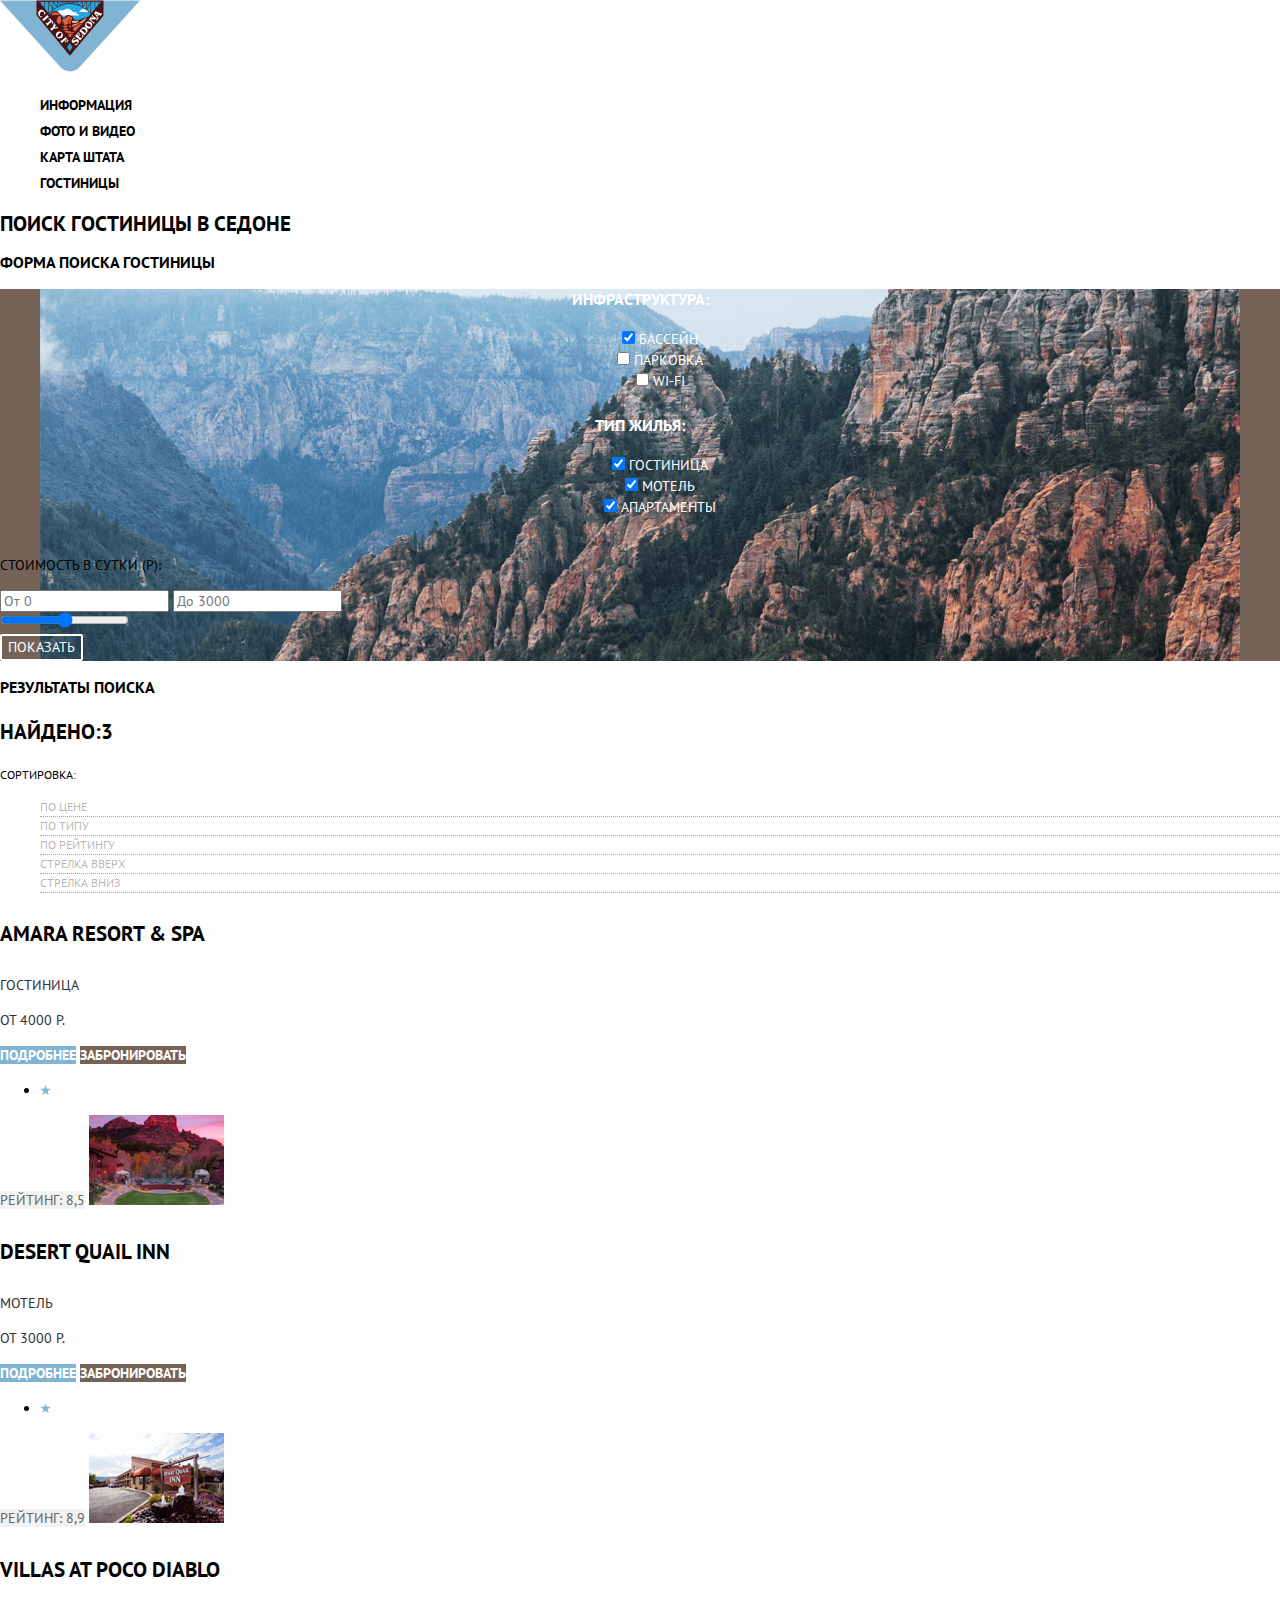
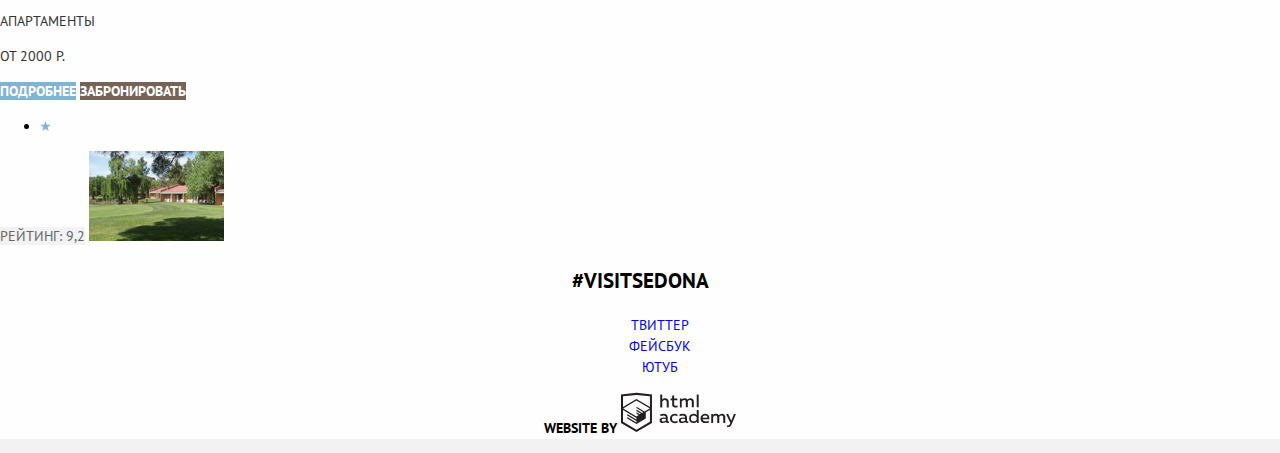
==== hotels.html @ c721b737 "Базовая стилизация 5.7" ====
<!DOCTYPE html>
<html lang="ru">
  <head>
    <meta charset="utf-8">
    <title>Sedona</title>
    <link href="https://fonts.googleapis.com/css?family=PT+Sans:400,700&amp;subset=cyrillic" rel="stylesheet">
    <link rel="stylesheet" href="css/normalize.css">
    <link rel="stylesheet" href="css/style.css">
  </head>
  <body class="inner-page">
    <div class="wrapper-hotel">
      <header class="page-header">
        <nav>
          <a class="header-logo">
            <img src="img/logo-sedona.svg" width="140" height="72" alt="Sedona logo">
          </a>

          <ul class="site-navigation">
            <li>
              <a href="index.html">Информация</a>
            </li>
            <li>
              <a href="#">Фото и видео</a>
            </li>
            <li>
              <a href="index.html#map-sedona">Карта штата</a>
            </li>
            <li>
              <a href="#" class="active">Гостиницы</a>
            </li>
          </ul>
        </nav>
      </header>

      <main class="container">
        <h2 class="visually-hidden">Поиск гостиницы в Седоне</h2>

        <section class="main-search-form">
          <h3 class="visually-hidden">Форма поиска гостиницы</h3>

          <form class="filter" method="get" action="https://echo.htmlacademy.ru">
            <fieldset>
              <legend>Инфраструктура:</legend>
                <ul class="filter-list">
                  <li class="filter-option">
                    <input type="checkbox" class="visually-hidden filter-input filter-input-checkbox" name="swimming-pool" id="filter-swimming-pool" checked>
                    <label for="filter-swimming-pool">Бассейн</label>
                  </li>
                  <li class="filter-option">
                      <input type="checkbox" class="visually-hidden filter-input filter-input-checkbox" name="parking-place" id="filter-parking-place">
                    <label for="filter-parking-place">Парковка</label>
                  </li>
                  <li class="filter-option">
                      <input type="checkbox" class="visually-hidden filter-input filter-input-checkbox" name="Wi-Fi" id="filter-Wi-Fi">
                      <label for="filter-Wi-Fi">Wi-Fi</label>
                  </li>
                </ul>
            </fieldset>
            <fieldset>
              <legend>Тип жилья:</legend>
                <ul class="filter-list">
                  <li class="filter-option">
                    <input type="checkbox" class="visually-hidden filter-input filter-input-checkbox" name="hotel" id="filter-hotel" checked>
                    <label for="filter-hotel">Гостиница</label>
                  </li>
                  <li class="filter-option">
                      <input type="checkbox" class="visually-hidden filter-input filter-input-checkbox" name="motel" id="filter-motel" checked>
                      <label for="filter-motel">Мотель</label>
                  </li>
                  <li class="filter-option">
                      <input type="checkbox" class="visually-hidden filter-input filter-input-checkbox" name="apartments" id="filter-apartments" checked>
                      <label for="filter-apartments">Апартаменты</label>
                  </li>
                </ul>
            </fieldset>
            <div>
              <p class="cost-per-day">Стоимость в сутки (Р):</p>
              <div class="range-setup">
                <input class="range min" type="text" name="range min" placeholder="От 0">
                <input type="text" name="range max" placeholder="До 3000">
              </div>
              <input type="range" min="0" max="4000" step="500" name="price">
            </div>
            <button type="submit" class="filter-button button">Показать</button>
          </form>

        </section>

        <section class="search-result">
          <h3 class="visually-hidden">Результаты поиска</h3>
          <div class="search-result-unit">
            <div class="search-amount">
              <p>Найдено:3</p>
            </div>
            <div class="search-sorting">
              <p>Сортировка:</p>
              <ul class="search-sorting-list"> 
                <li><a class="price-sorting">По цене</a></li>
                <li><a class="type-sorting">По типу</a></li>
                <li><a class="rating-sorting">По рейтингу</a></li>
                <li><a class="search-sorting-button"><span>Стрелка вверх</span></a></li>
                <li><a class="search-sorting-button"><span>Стрелка вниз</span></a></li>
              </ul>
            </div>
          </div>

          <section class="search-result-item">
            <div>
              <h4>Amara Resort & Spa</h4>
              <p>Гостиница</p>
              <p>От 4000 Р.</p>
              <a class="item-more">Подробнее</a>
              <a class="item-reserve">Забронировать</a>

              <ul class="star-list">
                <li><img src="img/star.svg" width="11" height="10" alt="rating"></li>
              </ul>
              <span class="rating-text">Рейтинг: 8,5</span>
              <img src="img/amara-resort-and-spa.jpg" width="135" height="90" alt="Amara Resort & Spa">
            </div>

            <div>
              <h4>Desert Quail Inn</h4>
              <p>Мотель</p>
              <p>От 3000 Р.</p>
              <a class="item-more">Подробнее</a>
              <a class="item-reserve">Забронировать</a>

              <ul class="star-list">
                <li><img src="img/star.svg" width="11" height="10" alt="rating"></li>
              </ul>
              <span class="rating-text">Рейтинг: 8,9</span>
              <img src="img/desert-quail-inn.jpg" width="135" height="90" alt="Desert Quail Inn">
            </div>

            <div>
              <h4>Villas at Poco Diablo</h4>
              <p>Апартаменты</p>
              <p>От 2000 Р.</p>
              <a class="item-more">Подробнее</a>
              <a class="item-reserve">Забронировать</a>

              <ul class="star-list">
                <li><img src="img/star.svg" width="11" height="10" alt="rating"></li>
              </ul>
              <span class="rating-text">Рейтинг: 9,2</span>
              <img src="img/villas-at-poco-diablo.jpg" width="135" height="90" alt="Villas at Poco Diablo">
            </div>
          </section>
        </section>
      </main>

      <footer class="page-footer">

      <p class="footer-hashtag">
        #visitsedona
      </p>
      <div class="footer-social">
        <ul class="footer-social-list">
          <li><a class="social-button" href="#">Твиттер</a></li>
          <li><a class="social-button" href="#">Фейсбук</a></li>
          <li><a class="social-button" href="#">Ютуб</a></li>
        </ul>
      </div>
      <p class="footer-copyright">
        <b>website by</b>
        <a class="button" href="https://htmlacademy.ru/">
          <img src="img/logo-htmlacademy.svg" width="115" height="41" alt="HTML Academy site">
        </a>
      </p>

      </footer>
    </div>
	</body>
</html>
---- css/style.css ----
body {
    margin: 0;
    padding: 0;    

    font-family: "PT Sans", Arial, sans-serif;
    font-size: 14px;
    line-height: 24px;
    font-weight: 400;
    color: #000000;
    text-transform: uppercase;

    background-color: #f2f2f2;
}

.wrapper {
    background-color: #ffffff;
}

a {
    text-decoration: none;
}

.site-navigation a {
    font-size: 14px;
    line-height: 26px;
    font-weight: 700;
    color: #000000;
    background-color: #ffffff;
}

.site-navigation {
    list-style: none;
}

.site-navigation a {
    color: #000000;
}

.site-navigation a:hover {
    color: #81b3d2;
}

.site-navigation a:active {
    color: #766357;
}

.site-navigation a:focus {
    color: rgba(0, 0, 0, 0.3);
}

.representation {
    background: #f2f2f2 url("../img/sedona-background-photo.png") no-repeat center;
    text-align: center;
}

.excerpt {
    text-align: center;
}

.attract {
    font-size: 21px;
    line-height: 26px;
    font-weight: 700;
}

.features-offer {
    font-size: 14px;
    line-height: 26px;
    color: #333333;
}

.first-reason-text {
    color: #ffffff;
    background-color: #81b3d2;
    text-align: center;

}
.first-reason-text h3 {
    font-size: 21px;
    line-height: 21px;
    font-weight: 700;

}

.first-reason-text span,
.first-reason-text p {
    font-size: 14px;
    line-height: 21px;
}

.offers-list {
    list-style: none;
    text-align: center;
}

.offers-item h3{
    font-size: 21px;
    line-height: 21px;
    font-weight: 700;
    color: #000000;
}

.offers-item p {
    font-size: 14px;
    line-height: 21px;
    color: #333333;
}

.second-reason-text {
    color: #ffffff;
    background-color: #81b3d2;
    text-align: center;

}
.second-reason-text h3 {
    font-size: 21px;
    line-height: 21px;
    font-weight: 700;
}

.second-reason-text span,
.second-reason-text p {
    font-size: 14px;
    line-height: 21px;
}

.features-min-decorate {
    background-color: #eeeeee;
    text-align: center; 
}

.features-min-decorate h3 {
    font-size: 21px;
    line-height: 21px;
    font-weight: 700;
    color: #000000; 
}

.features-min-decorate span,
.features-min-decorate p {
    font-size: 14px;
    line-height: 21px;
    color: #333333;
}

.hotel-search-button {
    font: inherit;
    font-size: 21px;
    line-height: 21px;
    font-weight: 700;
    color: #ffffff;
    text-align: center;
    vertical-align: middle;
    text-transform: uppercase;
    background-color: #766357;
    border: none;
}

.hotel-search-button:hover {
    background-color: #604e43;
}

.hotel-search-button:focus {
    background-color: #503e33;
}

.search-form input,
.search-form label {
    font: inherit;
    font-size: 14px;
    font-weight: 700;
    color: #000000;
    border: none;
}

.date-search-form input,
.number-search-form input {
    background-color: #f2f2f2;
}

.date-search-form input:hover,
.number-search-form input:hover {
    background-color: #ebebeb;
}

.date-search-form input:focus,
.number-search-form input:focus {
    background-color: #ffffff;
    outline: 2px solid #e5e5e5;
}

.filter-button {
    font: inherit;
    font-size: 21px;
    line-height: 26px;
    font-weight: 700;
    color: #ffffff;
    text-align: center;
    vertical-align: middle;
    text-transform: uppercase;
    background-color: #81b3d2;
    border: none;
}

.filter-button:hover {
    background-color: #669ec0;
}

.filter-button:focus {
    background-color: #5496bd;
}

.map {
    background-image: url("../img/map.jpg");
    width: 100%;
    height: 470px;
}

.footer-social {
    background-color: rgba(254, 254, 254, 0.9)
}

.footer-hashtag {
    font-size: 21px;
    line-height: 26px;
    font-weight: 700;
    color: #000000;
}

.footer-social ul {
    list-style: none;
}

.footer-hashtag,
.footer-social,
.footer-copyright {
    text-align: center;
}

/*стилизация внутренней страницы*/
.inner-page {
    color: #000000;
    background-color: #f2f2f2;
    font-size: 14px;
    line-height: 21px;
    font-weight: 400;
}

.wrapper-hotel {
    background-color: #fefefe;
}

.page-header {
    background-color: #ffffff;
}

.filter {
   background-color: #766357;
   background-image: url("../img/sedona-background-photo.png");
   background-repeat: no-repeat;
   background-position: center;
}

.filter fieldset {
    border: none;
}

.filter-list,
.filter-option {
    list-style: none;
}

.filter legend {
    font-size: 16px;
    line-height: 21px;
    font-weight: 700;
    color: #ffffff;
    text-align: center;
}

.filter-option label {
    font-size: 14px;
    line-height: 21px;
    font-weight: 400;
    color: #ffffff;
    text-align: center;
}

fieldset .filter-list {
    text-align: center;
}

.filter-button {
    font: inherit;
    font-size: 14px;
    line-height: 21px;
    font-weight: 400;
    color: #ffffff;
    text-align: center;
    vertical-align: middle;
    text-transform: uppercase;
    background: transparent;
    border: none;
    border: 2px solid #ffffff;
    border-radius: 2px;
}

.filter-button:hover,
.filter-button:focus {
    background-color: #ffffff;
    color: #000000;
}

.search-amount p {
    font-size: 21px;
    line-height: 26px;
    font-weight: 700;
    color: #000000;
}

.search-sorting p {
    font-size: 12px;
    line-height: 18px;
    color: #000000;
}

.search-sorting-list {
    list-style: none;
}
.search-sorting-list li {
    font-size: 12px;
    line-height: 18px;
    color: rgba(0, 0, 0, 0.3);
    border-bottom: 1px #81b3d2 dotted;
}

.search-sorting-list li:active {
    color: #81b3d2;
    text-decoration: none;
}
.search-sorting-list li:focus {
    color: #000000;
    text-decoration: none;
}

.search-sorting-list li:hover {
    color: #81b3d2;
}

.search-result-item h4 {
    font-size: 21px;
    line-height: 26px;
    font-weight: 700;
}

.search-result-item h4:hover {
    color: #81b3d2;
}

.search-result-item h4:focus {
    color: rgba(0, 0, 0, 0.3);
}

.search-result-item p {
    font-size: 14px;
    line-height: 21px;
    color: #333333;
}

.item-more {
    font-size: 14px;
    line-height: 21px;
    font-weight: 700;
    color: #ffffff;
    background-color: #81b3d2;
}
.item-more:hover {
    background-color: #669ec0;
}

.item-more:focus {
    background-color: #5496bd;
}

.item-reserve {
    font-size: 14px;
    line-height: 21px;
    font-weight: 700;
    color: #ffffff;
    background-color: #766357;
}

.item-reserve:hover {
    background-color: #604e43;
}

.item-reserve:focus {
    background-color: #503e33;
}

.rating-text {
    font-size: 14px;
    line-height: 21px;
    color: #666666;
    background-color: #f2f2f2;
}
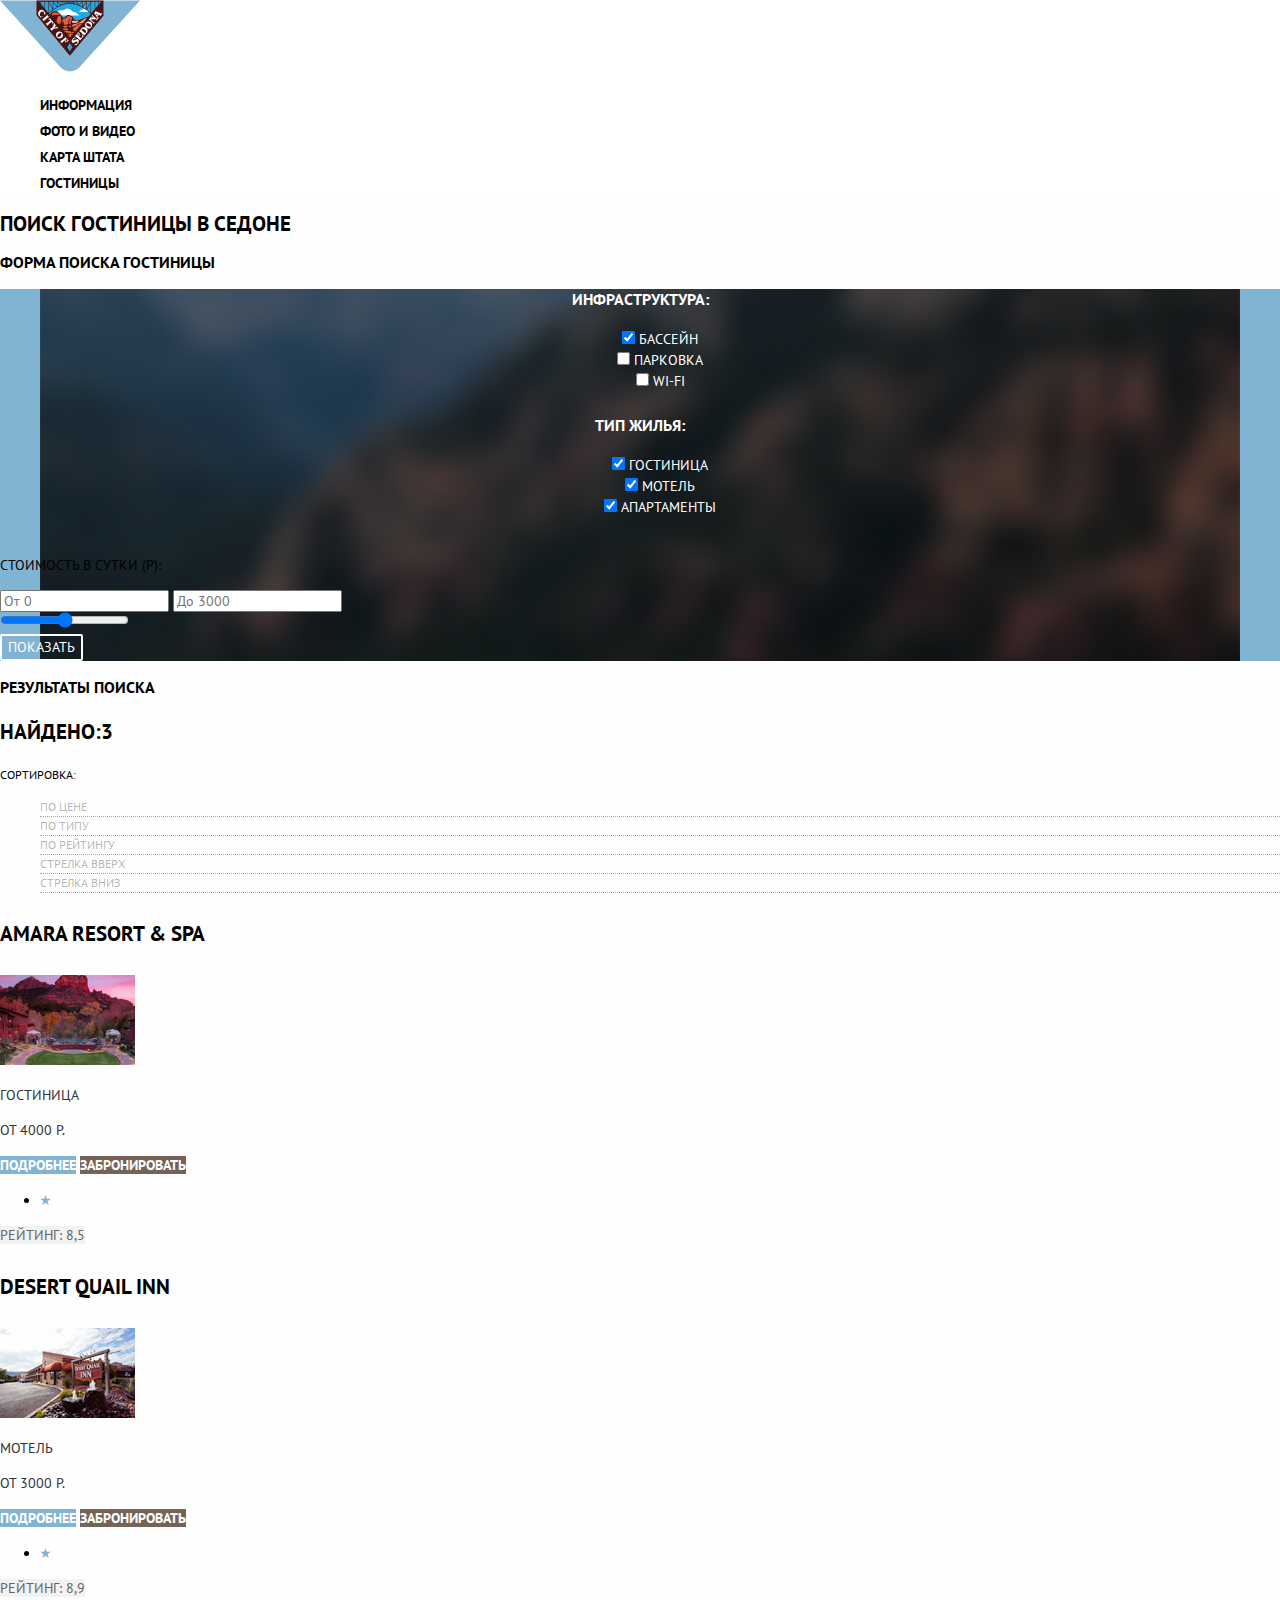
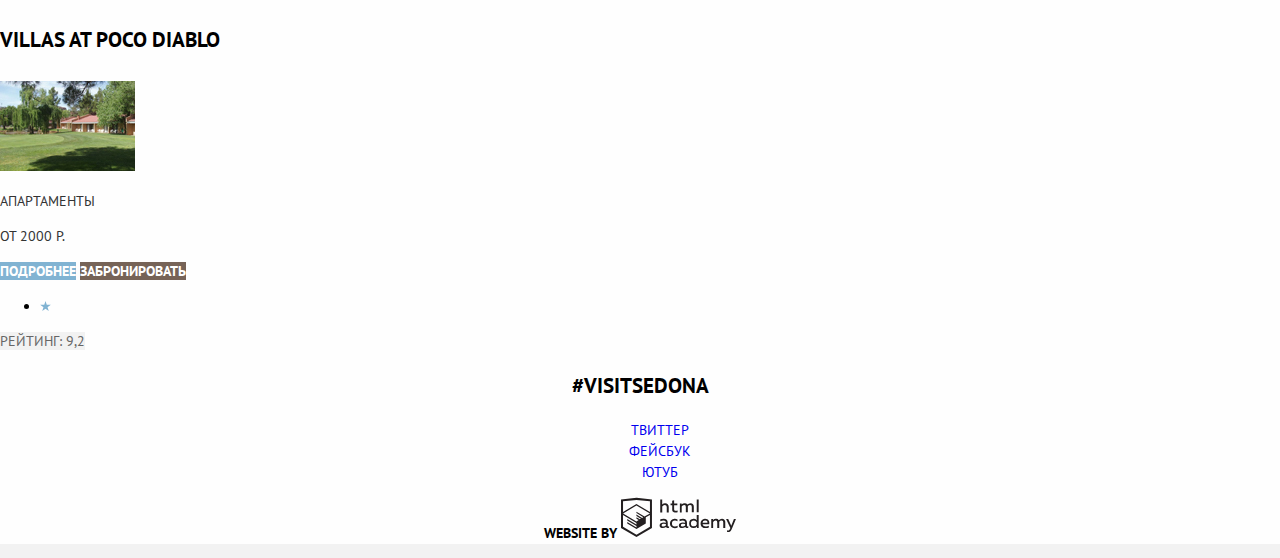
==== commit 7ca933e4: "Базовая стилизация 5.8" ====
--- a/hotels.html
+++ b/hotels.html
@@ -107,44 +107,41 @@
           <section class="search-result-item">
             <div>
               <h4>Amara Resort & Spa</h4>
+              <img src="img/amara-resort-and-spa.jpg" width="135" height="90" alt="Amara Resort & Spa">
               <p>Гостиница</p>
               <p>От 4000 Р.</p>
               <a class="item-more">Подробнее</a>
               <a class="item-reserve">Забронировать</a>
-
               <ul class="star-list">
                 <li><img src="img/star.svg" width="11" height="10" alt="rating"></li>
               </ul>
               <span class="rating-text">Рейтинг: 8,5</span>
-              <img src="img/amara-resort-and-spa.jpg" width="135" height="90" alt="Amara Resort & Spa">
             </div>
 
             <div>
               <h4>Desert Quail Inn</h4>
+              <img src="img/desert-quail-inn.jpg" width="135" height="90" alt="Desert Quail Inn">
               <p>Мотель</p>
               <p>От 3000 Р.</p>
               <a class="item-more">Подробнее</a>
               <a class="item-reserve">Забронировать</a>
-
               <ul class="star-list">
                 <li><img src="img/star.svg" width="11" height="10" alt="rating"></li>
               </ul>
               <span class="rating-text">Рейтинг: 8,9</span>
-              <img src="img/desert-quail-inn.jpg" width="135" height="90" alt="Desert Quail Inn">
             </div>
 
             <div>
               <h4>Villas at Poco Diablo</h4>
+              <img src="img/villas-at-poco-diablo.jpg" width="135" height="90" alt="Villas at Poco Diablo">
               <p>Апартаменты</p>
               <p>От 2000 Р.</p>
               <a class="item-more">Подробнее</a>
               <a class="item-reserve">Забронировать</a>
-
               <ul class="star-list">
                 <li><img src="img/star.svg" width="11" height="10" alt="rating"></li>
               </ul>
               <span class="rating-text">Рейтинг: 9,2</span>
-              <img src="img/villas-at-poco-diablo.jpg" width="135" height="90" alt="Villas at Poco Diablo">
             </div>
           </section>
         </section>
--- a/css/style.css
+++ b/css/style.css
@@ -255,8 +255,8 @@
 }
 
 .filter {
-   background-color: #766357;
-   background-image: url("../img/sedona-background-photo.png");
+   background-color: #81b3d3;
+   background-image: url("../img/background-hotel.jpg");
    background-repeat: no-repeat;
    background-position: center;
 }
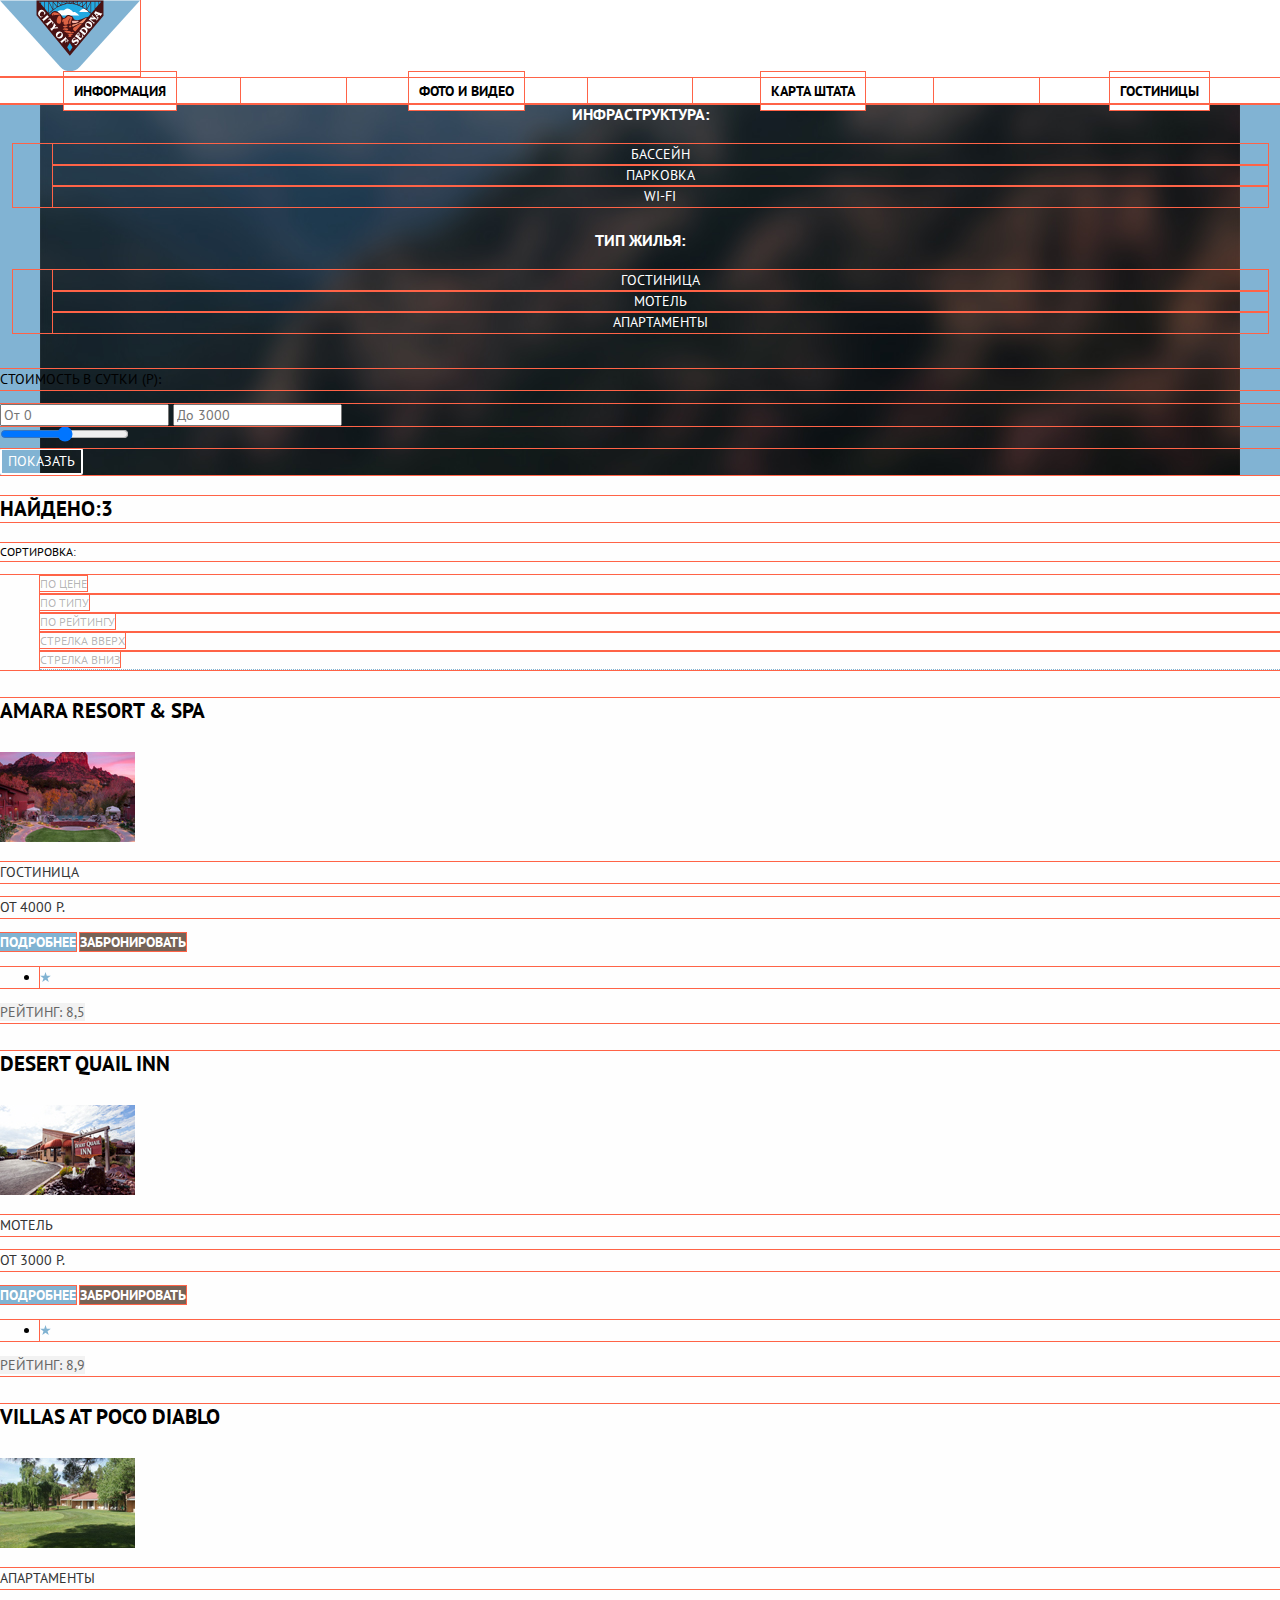
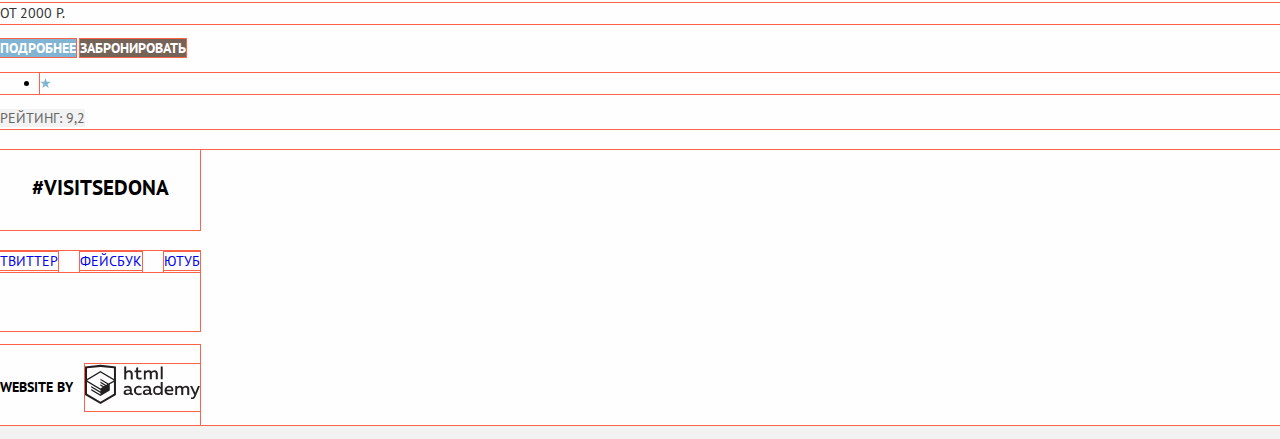
==== commit b68a12ab: "Сетка главной страницы на флексах" ====
--- a/hotels.html
+++ b/hotels.html
@@ -14,7 +14,6 @@
           <a class="header-logo">
             <img src="img/logo-sedona.svg" width="140" height="72" alt="Sedona logo">
           </a>
-
           <ul class="site-navigation">
             <li>
               <a href="index.html">Информация</a>
@@ -81,7 +80,7 @@
               </div>
               <input type="range" min="0" max="4000" step="500" name="price">
             </div>
-            <button type="submit" class="filter-button button">Показать</button>
+            <button type="submit" class="filter-button-hotels button">Показать</button>
           </form>
 
         </section>
--- a/css/style.css
+++ b/css/style.css
@@ -1,19 +1,34 @@
 body {
     margin: 0;
     padding: 0;    
-
     font-family: "PT Sans", Arial, sans-serif;
     font-size: 14px;
     line-height: 24px;
     font-weight: 400;
     color: #000000;
     text-transform: uppercase;
-
     background-color: #f2f2f2;
+    box-sizing: border-box;
+}
+
+.visually-hidden {
+    position: absolute;
+    width: 1px;
+    height: 1px;
+    margin: -1px;
+    border: 0;
+    padding: 0;
+    clip: rect(0 0 0 0);
+    overflow: hidden;
 }
 
 .wrapper {
+    width: 1200px;
+    margin: 0 auto;
     background-color: #ffffff;
+    position: relative;
+    box-shadow: 0 0 15px 0 rgba(0, 1, 1, 0.2);
+
 }
 
 a {
@@ -32,10 +47,6 @@
     list-style: none;
 }
 
-.site-navigation a {
-    color: #000000;
-}
-
 .site-navigation a:hover {
     color: #81b3d2;
 }
@@ -49,11 +60,21 @@
 }
 
 .representation {
-    background: #f2f2f2 url("../img/sedona-background-photo.png") no-repeat center;
-    text-align: center;
-}
-
-.excerpt {
+    background-color: #f2f2f2;
+    background-image: url("../img/sedona-background-photo.png");
+    background-repeat: no-repeat;
+    background-position: center;
+    text-align: center;
+}
+
+.representation::after {
+    background: url("../img/polygon.svg") no-repeat bottom;
+    position: absolute;
+    z-index: 1;
+}
+
+.excerpt,
+.excerpt-end {
     text-align: center;
 }
 
@@ -63,7 +84,8 @@
     font-weight: 700;
 }
 
-.features-offer {
+.features-offer,
+.features-offer-end {
     font-size: 14px;
     line-height: 26px;
     color: #333333;
@@ -141,6 +163,12 @@
     font-size: 14px;
     line-height: 21px;
     color: #333333;
+}
+
+.attract-end {
+    font-size: 30px;
+    line-height: 36px;
+    font-weight: 700;
 }
 
 .hotel-search-button {
@@ -258,7 +286,7 @@
    background-color: #81b3d3;
    background-image: url("../img/background-hotel.jpg");
    background-repeat: no-repeat;
-   background-position: center;
+   background-position: 50% 50%;
 }
 
 .filter fieldset {
@@ -272,25 +300,21 @@
 
 .filter legend {
     font-size: 16px;
-    line-height: 21px;
     font-weight: 700;
     color: #ffffff;
     text-align: center;
 }
 
 .filter-option label {
-    font-size: 14px;
-    line-height: 21px;
-    font-weight: 400;
-    color: #ffffff;
-    text-align: center;
-}
-
-fieldset .filter-list {
-    text-align: center;
-}
-
-.filter-button {
+    color: #ffffff;
+    text-align: center;
+}
+
+.filter-list {
+    text-align: center;
+}
+
+.filter-button-hotels {
     font: inherit;
     font-size: 14px;
     line-height: 21px;
@@ -300,13 +324,12 @@
     vertical-align: middle;
     text-transform: uppercase;
     background: transparent;
-    border: none;
     border: 2px solid #ffffff;
     border-radius: 2px;
 }
 
-.filter-button:hover,
-.filter-button:focus {
+.filter-button-hotels:hover,
+.filter-button-hotels:focus {
     background-color: #ffffff;
     color: #000000;
 }
@@ -327,6 +350,7 @@
 .search-sorting-list {
     list-style: none;
 }
+
 .search-sorting-list li {
     font-size: 12px;
     line-height: 18px;
@@ -336,11 +360,12 @@
 
 .search-sorting-list li:active {
     color: #81b3d2;
-    text-decoration: none;
-}
+    border-bottom: none;
+}
+
 .search-sorting-list li:focus {
     color: #000000;
-    text-decoration: none;
+    border-bottom: none;
 }
 
 .search-sorting-list li:hover {
@@ -362,14 +387,10 @@
 }
 
 .search-result-item p {
-    font-size: 14px;
-    line-height: 21px;
     color: #333333;
 }
 
 .item-more {
-    font-size: 14px;
-    line-height: 21px;
     font-weight: 700;
     color: #ffffff;
     background-color: #81b3d2;
@@ -383,8 +404,6 @@
 }
 
 .item-reserve {
-    font-size: 14px;
-    line-height: 21px;
     font-weight: 700;
     color: #ffffff;
     background-color: #766357;
@@ -399,8 +418,239 @@
 }
 
 .rating-text {
-    font-size: 14px;
-    line-height: 21px;
     color: #666666;
     background-color: #f2f2f2;
-}+}
+
+/*сетки*/
+
+.main-header nav {
+    display: flex;
+    background-color: #ffffff;
+    width: 1200px;
+    height: 56px;
+}
+
+.main-header-logo {
+    position: absolute;
+    top: -1px;
+    left: 50%;
+    margin-left: -70px;
+}
+
+.site-navigation {
+    display: flex;
+    justify-content: space-between;
+    padding: 0;
+    margin: 0;
+    align-items: center;
+}
+
+.menu-left,
+.menu-right {
+    display: flex;
+    justify-content: space-around;
+}
+
+.menu-left li:nth-child(2) {
+    margin-right: 240px;
+}
+
+.site-navigation li {
+    border: 0;
+    margin: 0;
+    width: 240px;
+    text-align: center;
+}
+
+.site-navigation a {
+    padding: 10px;
+}
+
+.representation {
+    display: flex;
+    height: 515px;
+    justify-content: center;
+    align-items: center;
+}
+
+.excerpt {
+    display: flex;
+    flex-direction: column;
+    justify-content: center;
+    height: 210px;
+    padding: 60px 40px 60px 40px;
+    box-sizing: border-box;
+    margin-left: 310px;
+    margin-right: 310px;
+}
+
+.first-reason {
+    display: flex;
+    height: 256px;
+}
+
+.first-reason-text {
+    width: 400px;
+    padding: 40px 50px;
+}
+
+.first-reason-img {
+    background-image: url("../img/first-reason.jpg");
+    background-repeat: no-repeat;
+    background-position: center;
+    flex-basis: 800px;
+}
+
+.offers-list {
+    height: 330px;
+    list-style: none;
+    padding: 0;
+    margin: 0;
+    display: flex;
+    justify-content: center;
+}
+
+.offers-item {
+    padding: 50px;
+    padding-top: 140px;
+}
+
+.offers-item-home {
+    background-image: url("../img/home.svg");
+    background-repeat: no-repeat;
+    background-position: 50% 60px;
+}
+
+.offers-item-food {
+    background: url("../img/food.svg") no-repeat;
+    background-repeat: no-repeat;
+    background-position: 50% 60px;
+}
+
+.offers-item-souvenir {
+    background: url("../img/souvenir.svg") no-repeat;
+    background-repeat: no-repeat;
+    background-position: 50% 60px;
+}
+
+.second-reason {
+    display: flex;
+    height: 256px;
+}
+
+.second-reason-text {
+    width: 400px;
+    padding: 40px 50px;
+}
+
+.second-reason-img {
+    background-image: url("../img/second-reason.jpg");
+    background-repeat: no-repeat;
+    background-position: center;
+    flex-basis: 800px;
+    order: -1;
+}
+
+.features-min-decorate {
+    display: flex;
+    justify-content: space-around;
+    align-items: center;
+    height: 255px;
+}
+
+.features-min-decorate div {
+    width: 260px;
+}
+
+.excerpt-end {
+    display: flex;
+    flex-direction: column;
+    height: 290px;
+}
+
+.attract-end {
+    padding-top: 20px;
+    margin-bottom: 21px;
+}
+
+.features-offer-end {
+    margin: 0;
+    padding: 0;
+}
+
+.hotel-search-button {
+    margin-top: 44px;
+    margin-left: 316px;
+    width: 568px;
+    height: 86px;
+}
+
+.search-form {
+    display: flex;
+    flex-direction: column;
+    align-items: center;
+    justify-content: space-between;
+    padding: 55px;
+    margin: auto;
+    width: 568px;
+    height: 395px;
+    box-sizing: border-box;
+}
+
+.number-search-wrapper {
+    display: flex;
+}
+
+.filter-button {
+    width: 458px;
+    height: 58px;
+}
+
+.main-footer {
+    display: flex;
+    justify-content: space-around;
+    padding: 0;
+    margin: 0;
+    height: 120px;
+}
+
+.footer-hashtag {
+    width: 200px;
+    height: 80px;
+    padding-top: 25px;
+}
+
+.footer-social {
+    width: 200px;
+    height: 80px;
+    margin: 0;
+    padding: 0;
+    margin-top: 20px;
+}
+
+.footer-copyright {
+    display: flex;
+    justify-content: space-between;
+    align-items: center;
+    width: 200px;
+    height: 80px;
+    padding-top: 5px;
+    flex-wrap: wrap;
+}
+
+.footer-social ul {
+    display: flex;
+    justify-content: space-between;
+    align-items: center;
+    padding-left: 0px;
+    margin-top: 0px;
+    margin-bottom: 0px;
+}
+
+
+
+div, section, a, ul, li, p, footer, header, main {
+    outline: 1px solid tomato;
+    box-sizing: border-box;
+} 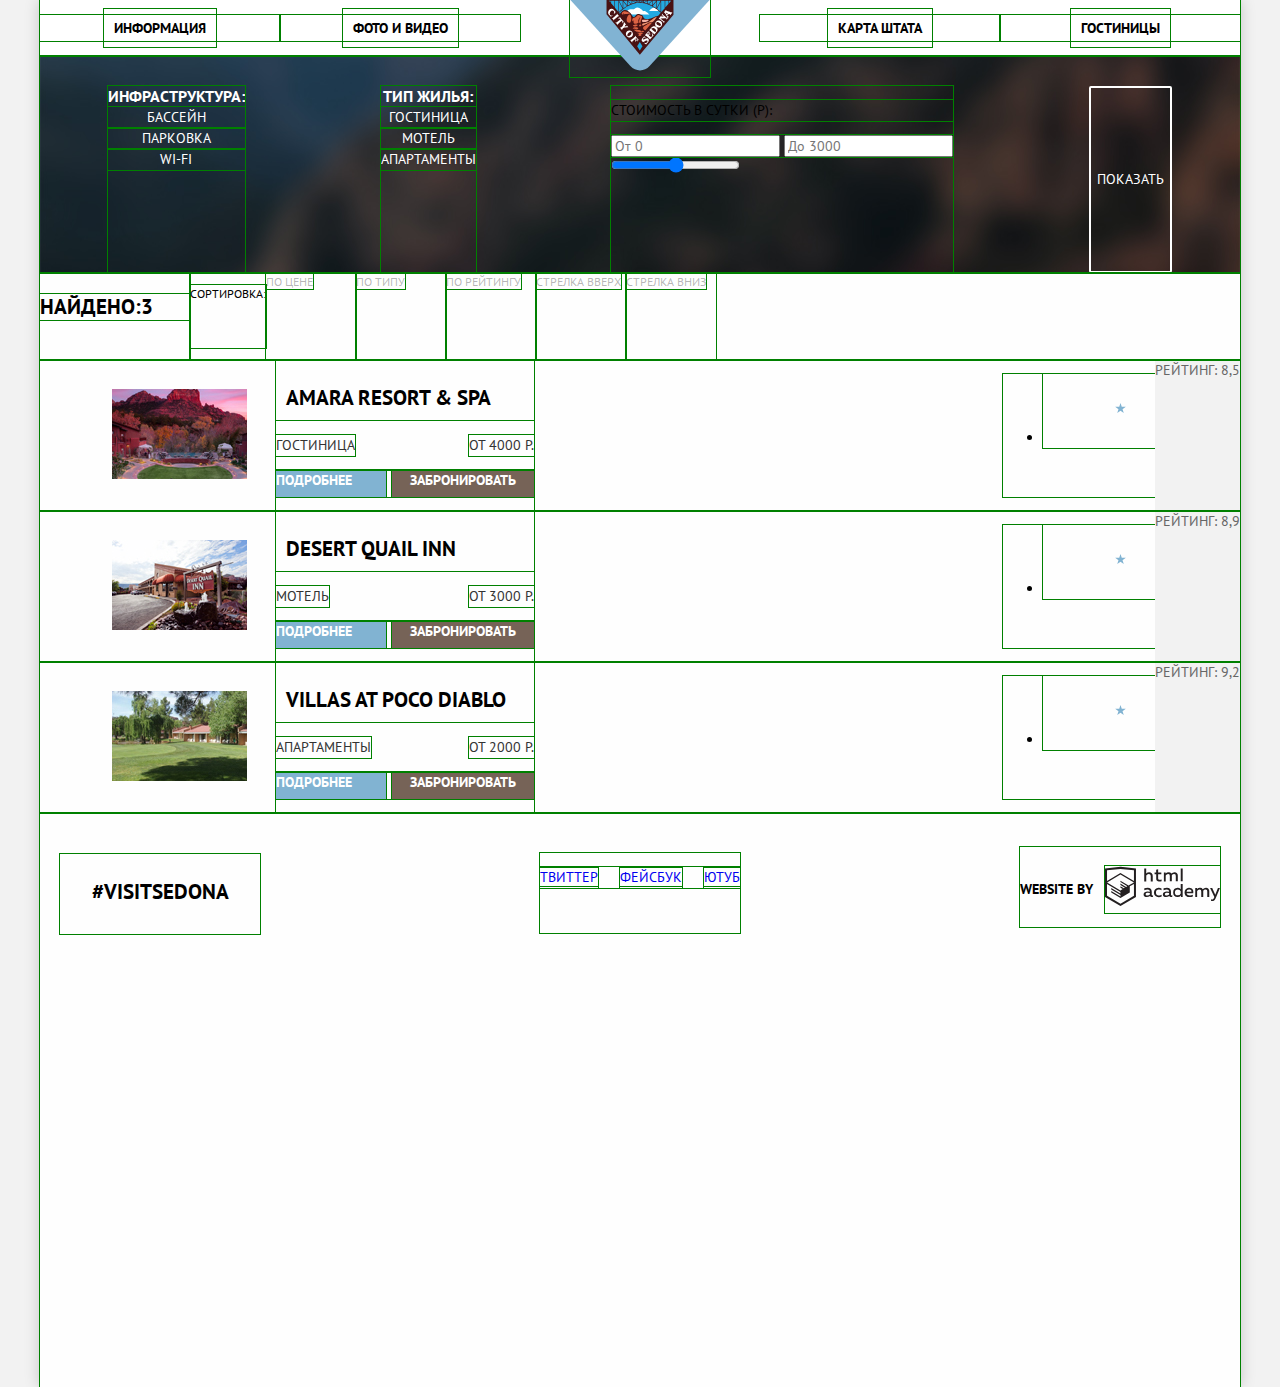
==== commit 22b6792e: "Начало работы над сеткой внутренней страницы" ====
--- a/hotels.html
+++ b/hotels.html
@@ -8,6 +8,7 @@
     <link rel="stylesheet" href="css/style.css">
   </head>
   <body class="inner-page">
+
     <div class="wrapper-hotel">
       <header class="page-header">
         <nav>
@@ -104,39 +105,65 @@
           </div>
 
           <section class="search-result-item">
-            <div>
-              <h4>Amara Resort & Spa</h4>
+            <div class="result-item">
+
               <img src="img/amara-resort-and-spa.jpg" width="135" height="90" alt="Amara Resort & Spa">
-              <p>Гостиница</p>
-              <p>От 4000 Р.</p>
-              <a class="item-more">Подробнее</a>
-              <a class="item-reserve">Забронировать</a>
+
+              <div class="information">
+                <h4>Amara Resort & Spa</h4>
+                <div class="text-info">
+                  <p>Гостиница</p>
+                  <p>От 4000 Р.</p>
+                </div>
+                <div class="intent-item">
+                  <a class="item-more">Подробнее</a>
+                  <a class="item-reserve">Забронировать</a>
+                </div>
+              </div>
+
               <ul class="star-list">
                 <li><img src="img/star.svg" width="11" height="10" alt="rating"></li>
               </ul>
               <span class="rating-text">Рейтинг: 8,5</span>
+
             </div>
 
-            <div>
-              <h4>Desert Quail Inn</h4>
+            <div class="result-item">
               <img src="img/desert-quail-inn.jpg" width="135" height="90" alt="Desert Quail Inn">
-              <p>Мотель</p>
-              <p>От 3000 Р.</p>
-              <a class="item-more">Подробнее</a>
-              <a class="item-reserve">Забронировать</a>
+
+              <div class="information">
+                <h4>Desert Quail Inn</h4>
+                <div class="text-info">
+                  <p>Мотель</p>
+                  <p>От 3000 Р.</p>
+                </div>
+                <div class="intent-item">
+                  <a class="item-more">Подробнее</a>
+                  <a class="item-reserve">Забронировать</a>
+                </div>
+              </div>
+
               <ul class="star-list">
                 <li><img src="img/star.svg" width="11" height="10" alt="rating"></li>
               </ul>
               <span class="rating-text">Рейтинг: 8,9</span>
             </div>
 
-            <div>
-              <h4>Villas at Poco Diablo</h4>
+            <div class="result-item">
               <img src="img/villas-at-poco-diablo.jpg" width="135" height="90" alt="Villas at Poco Diablo">
-              <p>Апартаменты</p>
-              <p>От 2000 Р.</p>
-              <a class="item-more">Подробнее</a>
-              <a class="item-reserve">Забронировать</a>
+
+              <div class="information">
+                <h4>Villas at Poco Diablo</h4>
+                <div class="text-info">
+                  <p>Апартаменты</p>
+                  <p>От 2000 Р.</p>
+                </div>
+                <div class="intent-item">
+                  <a class="item-more">Подробнее</a>
+                  <a class="item-reserve">Забронировать</a>
+                </div>
+              </div>
+
               <ul class="star-list">
                 <li><img src="img/star.svg" width="11" height="10" alt="rating"></li>
               </ul>
--- a/css/style.css
+++ b/css/style.css
@@ -22,13 +22,13 @@
     overflow: hidden;
 }
 
-.wrapper {
+.wrapper,
+.wrapper-hotel {
     width: 1200px;
     margin: 0 auto;
     background-color: #ffffff;
     position: relative;
     box-shadow: 0 0 15px 0 rgba(0, 1, 1, 0.2);
-
 }
 
 a {
@@ -241,10 +241,9 @@
 .map {
     background-image: url("../img/map.jpg");
     width: 100%;
-    height: 470px;
-}
-
-.footer-social {
+}
+
+.main-footer {
     background-color: rgba(254, 254, 254, 0.9)
 }
 
@@ -422,16 +421,20 @@
     background-color: #f2f2f2;
 }
 
+
+
 /*сетки*/
 
-.main-header nav {
+.main-header nav,
+.page-header nav {
     display: flex;
     background-color: #ffffff;
     width: 1200px;
-    height: 56px;
-}
-
-.main-header-logo {
+    min-height: 56px;
+}
+
+.main-header-logo,
+.header-logo {
     position: absolute;
     top: -1px;
     left: 50%;
@@ -446,13 +449,7 @@
     align-items: center;
 }
 
-.menu-left,
-.menu-right {
-    display: flex;
-    justify-content: space-around;
-}
-
-.menu-left li:nth-child(2) {
+.site-navigation li:nth-child(2) {
     margin-right: 240px;
 }
 
@@ -469,7 +466,7 @@
 
 .representation {
     display: flex;
-    height: 515px;
+    min-height: 515px;
     justify-content: center;
     align-items: center;
 }
@@ -487,7 +484,7 @@
 
 .first-reason {
     display: flex;
-    height: 256px;
+    min-height: 256px;
 }
 
 .first-reason-text {
@@ -503,7 +500,7 @@
 }
 
 .offers-list {
-    height: 330px;
+    min-height: 330px;
     list-style: none;
     padding: 0;
     margin: 0;
@@ -536,7 +533,7 @@
 
 .second-reason {
     display: flex;
-    height: 256px;
+    min-height: 256px;
 }
 
 .second-reason-text {
@@ -556,7 +553,7 @@
     display: flex;
     justify-content: space-around;
     align-items: center;
-    height: 255px;
+    min-height: 255px;
 }
 
 .features-min-decorate div {
@@ -612,7 +609,6 @@
     justify-content: space-around;
     padding: 0;
     margin: 0;
-    height: 120px;
 }
 
 .footer-hashtag {
@@ -644,13 +640,140 @@
     justify-content: space-between;
     align-items: center;
     padding-left: 0px;
-    margin-top: 0px;
-    margin-bottom: 0px;
-}
-
-
-
-div, section, a, ul, li, p, footer, header, main {
-    outline: 1px solid tomato;
+}
+
+.hotel-form {
+    position: relative;
+    z-index: 30;
+}
+
+.search-form {
+    position: absolute;
+    background-color: #ffffff;
+    left: 316px;
+}
+
+.wrapper-map {
+    position: relative;
+    min-height: 593px;
+}
+
+.map {
+    position: relative;
+    z-index: 20;
+    top: 0;
+    min-height: 593px;
+}
+
+.footer-position {
+    position: absolute;
+    z-index: 30;
+    bottom: 0;
+    min-width: 1200px;
+}
+
+/* Сетки Hotels */
+
+.filter {
+    height: 217px;
+    display: flex;
+    justify-content: space-around;
+    padding-top: 30px;
     box-sizing: border-box;
-} +}
+
+.filter-list {
+    padding-left: 0;
+    margin-top: 0;
+    margin-bottom: 0;
+}
+
+fieldset {
+    padding: 0;
+    margin: 0;
+}
+
+.search-result-unit {
+    display: flex;
+    height: 87px;
+}
+
+.search-amount {
+    width: 150px;
+}
+
+.search-sorting {
+    display: flex;
+
+}
+
+.search-sorting-list {
+    display: flex;
+    padding-left: 0;
+    margin-top: 0;
+    margin-bottom: 0;
+}
+
+.search-sorting-list li {
+    border-bottom-width: 0;
+    width: 90px;
+}
+
+.result-item {
+    display: flex;
+    height: 151px;
+}
+
+.result-item img {
+    padding: 29px;
+    margin-left: 43px;
+}
+
+.text-info {
+    display: flex;
+    justify-content: space-between;    
+}
+
+.intent-item {
+    display: flex;
+    justify-content: space-between;
+}
+
+.information {
+    width: 258px;
+}
+
+.star-list {
+    margin-left: auto;
+}
+
+.item-more {
+    height: 27px;
+    width: 110px;
+}
+
+.item-reserve {
+    height: 27px;
+    width: 142px;
+    text-align: center;
+}
+
+.information h4 {
+    margin-top: 15px;
+    margin-bottom: 0;
+    padding: 10px;
+    
+}
+
+.page-footer {
+    height: 574px;
+    display: flex;
+    justify-content: space-between;
+    padding: 20px;
+}
+
+
+div, section, a, ul, li, p, footer, header, main, fieldset {
+    outline: 1px solid green;
+    box-sizing: border-box;
+}  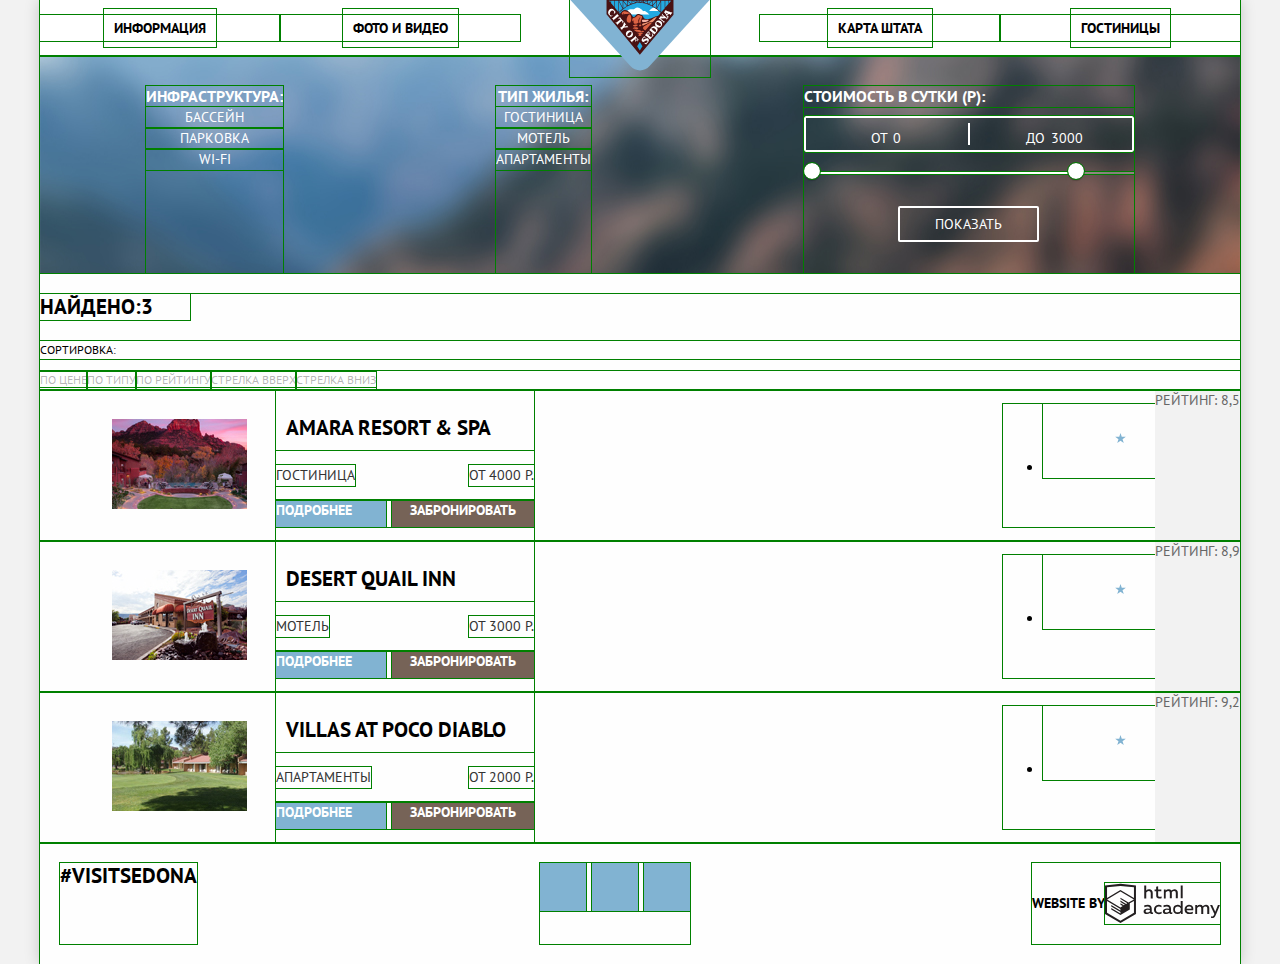
==== commit 12d53a22: "Подгонка мелких деталей на главной странице. Очистила код от лишних элементов. Допилила иконки социа" ====
--- a/hotels.html
+++ b/hotels.html
@@ -16,18 +16,10 @@
             <img src="img/logo-sedona.svg" width="140" height="72" alt="Sedona logo">
           </a>
           <ul class="site-navigation">
-            <li>
-              <a href="index.html">Информация</a>
-            </li>
-            <li>
-              <a href="#">Фото и видео</a>
-            </li>
-            <li>
-              <a href="index.html#map-sedona">Карта штата</a>
-            </li>
-            <li>
-              <a href="#" class="active">Гостиницы</a>
-            </li>
+            <li><a href="index.html">Информация</a></li>
+            <li><a href="#">Фото и видео</a></li>
+            <li><a href="index.html#map-sedona">Карта штата</a></li>
+            <li><a href="#" class="active">Гостиницы</a></li>
           </ul>
         </nav>
       </header>
@@ -73,15 +65,21 @@
                   </li>
                 </ul>
             </fieldset>
-            <div>
-              <p class="cost-per-day">Стоимость в сутки (Р):</p>
-              <div class="range-setup">
-                <input class="range min" type="text" name="range min" placeholder="От 0">
-                <input type="text" name="range max" placeholder="До 3000">
+            <div class="filter-range">
+                <div class="filter-range-title">Стоимость в сутки (р):</div>
+                <div class="price-controls">
+                  <label class="min-price">от <input type="text" name="min-price" value="0"></label>
+                  <label class="max-price">до <input type="text" name="max-price" value="3000"></label>
+                </div>
+                <div class="range-controls">
+                  <div class="scale">
+                    <div class="bar"></div>
+                  </div>
+                  <div class="range-toggle range-toggle-min"></div>
+                  <div class="range-toggle range-toggle-max"></div>
+                </div>
+                <button class="btn-transparent" type="submit">Показать</button>
               </div>
-              <input type="range" min="0" max="4000" step="500" name="price">
-            </div>
-            <button type="submit" class="filter-button-hotels button">Показать</button>
           </form>
 
         </section>
@@ -106,9 +104,7 @@
 
           <section class="search-result-item">
             <div class="result-item">
-
               <img src="img/amara-resort-and-spa.jpg" width="135" height="90" alt="Amara Resort & Spa">
-
               <div class="information">
                 <h4>Amara Resort & Spa</h4>
                 <div class="text-info">
@@ -120,17 +116,14 @@
                   <a class="item-reserve">Забронировать</a>
                 </div>
               </div>
-
               <ul class="star-list">
                 <li><img src="img/star.svg" width="11" height="10" alt="rating"></li>
               </ul>
               <span class="rating-text">Рейтинг: 8,5</span>
-
             </div>
 
             <div class="result-item">
               <img src="img/desert-quail-inn.jpg" width="135" height="90" alt="Desert Quail Inn">
-
               <div class="information">
                 <h4>Desert Quail Inn</h4>
                 <div class="text-info">
@@ -142,16 +135,13 @@
                   <a class="item-reserve">Забронировать</a>
                 </div>
               </div>
-
               <ul class="star-list">
                 <li><img src="img/star.svg" width="11" height="10" alt="rating"></li>
               </ul>
               <span class="rating-text">Рейтинг: 8,9</span>
             </div>
-
             <div class="result-item">
               <img src="img/villas-at-poco-diablo.jpg" width="135" height="90" alt="Villas at Poco Diablo">
-
               <div class="information">
                 <h4>Villas at Poco Diablo</h4>
                 <div class="text-info">
@@ -163,7 +153,6 @@
                   <a class="item-reserve">Забронировать</a>
                 </div>
               </div>
-
               <ul class="star-list">
                 <li><img src="img/star.svg" width="11" height="10" alt="rating"></li>
               </ul>
@@ -180,9 +169,9 @@
       </p>
       <div class="footer-social">
         <ul class="footer-social-list">
-          <li><a class="social-button" href="#">Твиттер</a></li>
-          <li><a class="social-button" href="#">Фейсбук</a></li>
-          <li><a class="social-button" href="#">Ютуб</a></li>
+          <li><a class="social-button" href="#"><span class="visually-hidden">Твиттер</span></a></li>
+          <li><a class="social-button" href="#"><span class="visually-hidden">Фейсбук</span></a></li>
+          <li><a class="social-button" href="#"><span class="visually-hidden">Ютуб</span></a></li>
         </ul>
       </div>
       <p class="footer-copyright">
--- a/css/style.css
+++ b/css/style.css
@@ -11,13 +11,20 @@
     box-sizing: border-box;
 }
 
-.visually-hidden {
+a {
+    text-decoration: none;
+}
+
+.visually-hidden:not(:focus):not(:active),
+input[type="checkbox"].visually-hidden,
+input[type="radio"].visually-hidden {
     position: absolute;
     width: 1px;
     height: 1px;
     margin: -1px;
     border: 0;
     padding: 0;
+    white-space: nowrap;
     clip: rect(0 0 0 0);
     overflow: hidden;
 }
@@ -26,410 +33,18 @@
 .wrapper-hotel {
     width: 1200px;
     margin: 0 auto;
-    background-color: #ffffff;
     position: relative;
     box-shadow: 0 0 15px 0 rgba(0, 1, 1, 0.2);
 }
 
-a {
-    text-decoration: none;
-}
-
-.site-navigation a {
-    font-size: 14px;
-    line-height: 26px;
-    font-weight: 700;
-    color: #000000;
+.wrapper {
     background-color: #ffffff;
 }
-
-.site-navigation {
-    list-style: none;
-}
-
-.site-navigation a:hover {
-    color: #81b3d2;
-}
-
-.site-navigation a:active {
-    color: #766357;
-}
-
-.site-navigation a:focus {
-    color: rgba(0, 0, 0, 0.3);
-}
-
-.representation {
-    background-color: #f2f2f2;
-    background-image: url("../img/sedona-background-photo.png");
-    background-repeat: no-repeat;
-    background-position: center;
-    text-align: center;
-}
-
-.representation::after {
-    background: url("../img/polygon.svg") no-repeat bottom;
-    position: absolute;
-    z-index: 1;
-}
-
-.excerpt,
-.excerpt-end {
-    text-align: center;
-}
-
-.attract {
-    font-size: 21px;
-    line-height: 26px;
-    font-weight: 700;
-}
-
-.features-offer,
-.features-offer-end {
-    font-size: 14px;
-    line-height: 26px;
-    color: #333333;
-}
-
-.first-reason-text {
-    color: #ffffff;
-    background-color: #81b3d2;
-    text-align: center;
-
-}
-.first-reason-text h3 {
-    font-size: 21px;
-    line-height: 21px;
-    font-weight: 700;
-
-}
-
-.first-reason-text span,
-.first-reason-text p {
-    font-size: 14px;
-    line-height: 21px;
-}
-
-.offers-list {
-    list-style: none;
-    text-align: center;
-}
-
-.offers-item h3{
-    font-size: 21px;
-    line-height: 21px;
-    font-weight: 700;
-    color: #000000;
-}
-
-.offers-item p {
-    font-size: 14px;
-    line-height: 21px;
-    color: #333333;
-}
-
-.second-reason-text {
-    color: #ffffff;
-    background-color: #81b3d2;
-    text-align: center;
-
-}
-.second-reason-text h3 {
-    font-size: 21px;
-    line-height: 21px;
-    font-weight: 700;
-}
-
-.second-reason-text span,
-.second-reason-text p {
-    font-size: 14px;
-    line-height: 21px;
-}
-
-.features-min-decorate {
-    background-color: #eeeeee;
-    text-align: center; 
-}
-
-.features-min-decorate h3 {
-    font-size: 21px;
-    line-height: 21px;
-    font-weight: 700;
-    color: #000000; 
-}
-
-.features-min-decorate span,
-.features-min-decorate p {
-    font-size: 14px;
-    line-height: 21px;
-    color: #333333;
-}
-
-.attract-end {
-    font-size: 30px;
-    line-height: 36px;
-    font-weight: 700;
-}
-
-.hotel-search-button {
-    font: inherit;
-    font-size: 21px;
-    line-height: 21px;
-    font-weight: 700;
-    color: #ffffff;
-    text-align: center;
-    vertical-align: middle;
-    text-transform: uppercase;
-    background-color: #766357;
-    border: none;
-}
-
-.hotel-search-button:hover {
-    background-color: #604e43;
-}
-
-.hotel-search-button:focus {
-    background-color: #503e33;
-}
-
-.search-form input,
-.search-form label {
-    font: inherit;
-    font-size: 14px;
-    font-weight: 700;
-    color: #000000;
-    border: none;
-}
-
-.date-search-form input,
-.number-search-form input {
-    background-color: #f2f2f2;
-}
-
-.date-search-form input:hover,
-.number-search-form input:hover {
-    background-color: #ebebeb;
-}
-
-.date-search-form input:focus,
-.number-search-form input:focus {
-    background-color: #ffffff;
-    outline: 2px solid #e5e5e5;
-}
-
-.filter-button {
-    font: inherit;
-    font-size: 21px;
-    line-height: 26px;
-    font-weight: 700;
-    color: #ffffff;
-    text-align: center;
-    vertical-align: middle;
-    text-transform: uppercase;
-    background-color: #81b3d2;
-    border: none;
-}
-
-.filter-button:hover {
-    background-color: #669ec0;
-}
-
-.filter-button:focus {
-    background-color: #5496bd;
-}
-
-.map {
-    background-image: url("../img/map.jpg");
-    width: 100%;
-}
-
-.main-footer {
-    background-color: rgba(254, 254, 254, 0.9)
-}
-
-.footer-hashtag {
-    font-size: 21px;
-    line-height: 26px;
-    font-weight: 700;
-    color: #000000;
-}
-
-.footer-social ul {
-    list-style: none;
-}
-
-.footer-hashtag,
-.footer-social,
-.footer-copyright {
-    text-align: center;
-}
-
-/*стилизация внутренней страницы*/
-.inner-page {
-    color: #000000;
-    background-color: #f2f2f2;
-    font-size: 14px;
-    line-height: 21px;
-    font-weight: 400;
-}
-
-.wrapper-hotel {
-    background-color: #fefefe;
-}
-
-.page-header {
-    background-color: #ffffff;
-}
-
-.filter {
-   background-color: #81b3d3;
-   background-image: url("../img/background-hotel.jpg");
-   background-repeat: no-repeat;
-   background-position: 50% 50%;
-}
-
-.filter fieldset {
-    border: none;
-}
-
-.filter-list,
-.filter-option {
-    list-style: none;
-}
-
-.filter legend {
-    font-size: 16px;
-    font-weight: 700;
-    color: #ffffff;
-    text-align: center;
-}
-
-.filter-option label {
-    color: #ffffff;
-    text-align: center;
-}
-
-.filter-list {
-    text-align: center;
-}
-
-.filter-button-hotels {
-    font: inherit;
-    font-size: 14px;
-    line-height: 21px;
-    font-weight: 400;
-    color: #ffffff;
-    text-align: center;
-    vertical-align: middle;
-    text-transform: uppercase;
-    background: transparent;
-    border: 2px solid #ffffff;
-    border-radius: 2px;
-}
-
-.filter-button-hotels:hover,
-.filter-button-hotels:focus {
-    background-color: #ffffff;
-    color: #000000;
-}
-
-.search-amount p {
-    font-size: 21px;
-    line-height: 26px;
-    font-weight: 700;
-    color: #000000;
-}
-
-.search-sorting p {
-    font-size: 12px;
-    line-height: 18px;
-    color: #000000;
-}
-
-.search-sorting-list {
-    list-style: none;
-}
-
-.search-sorting-list li {
-    font-size: 12px;
-    line-height: 18px;
-    color: rgba(0, 0, 0, 0.3);
-    border-bottom: 1px #81b3d2 dotted;
-}
-
-.search-sorting-list li:active {
-    color: #81b3d2;
-    border-bottom: none;
-}
-
-.search-sorting-list li:focus {
-    color: #000000;
-    border-bottom: none;
-}
-
-.search-sorting-list li:hover {
-    color: #81b3d2;
-}
-
-.search-result-item h4 {
-    font-size: 21px;
-    line-height: 26px;
-    font-weight: 700;
-}
-
-.search-result-item h4:hover {
-    color: #81b3d2;
-}
-
-.search-result-item h4:focus {
-    color: rgba(0, 0, 0, 0.3);
-}
-
-.search-result-item p {
-    color: #333333;
-}
-
-.item-more {
-    font-weight: 700;
-    color: #ffffff;
-    background-color: #81b3d2;
-}
-.item-more:hover {
-    background-color: #669ec0;
-}
-
-.item-more:focus {
-    background-color: #5496bd;
-}
-
-.item-reserve {
-    font-weight: 700;
-    color: #ffffff;
-    background-color: #766357;
-}
-
-.item-reserve:hover {
-    background-color: #604e43;
-}
-
-.item-reserve:focus {
-    background-color: #503e33;
-}
-
-.rating-text {
-    color: #666666;
-    background-color: #f2f2f2;
-}
-
-
-
-/*сетки*/
 
 .main-header nav,
 .page-header nav {
     display: flex;
     background-color: #ffffff;
-    width: 1200px;
     min-height: 56px;
 }
 
@@ -441,14 +56,6 @@
     margin-left: -70px;
 }
 
-.site-navigation {
-    display: flex;
-    justify-content: space-between;
-    padding: 0;
-    margin: 0;
-    align-items: center;
-}
-
 .site-navigation li:nth-child(2) {
     margin-right: 240px;
 }
@@ -460,36 +67,85 @@
     text-align: center;
 }
 
+.site-navigation {
+    padding: 0;
+    margin: 0;
+    list-style: none;
+    display: flex;
+    justify-content: space-between;
+    align-items: center;
+}
+
 .site-navigation a {
+    line-height: 26px;
+    font-weight: 700;
+    color: #000000;
+    background-color: #ffffff;
     padding: 10px;
 }
 
+.site-navigation a:hover {
+    color: #81b3d2;
+}
+
+.site-navigation a:active {
+    color: #766357;
+}
+
+.site-navigation a:focus {
+    color: rgba(0, 0, 0, 0.3);
+}
+
 .representation {
-    display: flex;
-    min-height: 515px;
+    background-image: url("../img/polygon.svg"), url("../img/sedona-background-photo.png");
+    background-repeat: no-repeat, no-repeat;
+    background-position: bottom, center;
+    text-align: center;
+    background-color: #f2f2f2;
+    display: flex;
+    min-height: 507px;
     justify-content: center;
     align-items: center;
 }
 
 .excerpt {
+    text-align: center;
     display: flex;
     flex-direction: column;
     justify-content: center;
-    height: 210px;
+    height: 216px;
+    width: ;
     padding: 60px 40px 60px 40px;
-    box-sizing: border-box;
-    margin-left: 310px;
-    margin-right: 310px;
+    margin: auto 310px;
+}
+
+.excerpt-end {
+    text-align: center;
+    display: flex;
+    flex-direction: column;
+    height: 290px;
+}
+
+.attract {
+    font-size: 21px;
+    line-height: 26px;
+    font-weight: 700;
+}
+
+.features-offer,
+.features-offer-end {
+    line-height: 26px;
+    color: #333333;
+}
+
+.features-offer-end {
+    margin: 0;
+    padding: 0;
 }
 
 .first-reason {
     display: flex;
     min-height: 256px;
-}
-
-.first-reason-text {
-    width: 400px;
-    padding: 40px 50px;
 }
 
 .first-reason-img {
@@ -499,46 +155,26 @@
     flex-basis: 800px;
 }
 
-.offers-list {
-    min-height: 330px;
-    list-style: none;
-    padding: 0;
-    margin: 0;
-    display: flex;
-    justify-content: center;
-}
-
-.offers-item {
-    padding: 50px;
-    padding-top: 140px;
-}
-
-.offers-item-home {
-    background-image: url("../img/home.svg");
-    background-repeat: no-repeat;
-    background-position: 50% 60px;
-}
-
-.offers-item-food {
-    background: url("../img/food.svg") no-repeat;
-    background-repeat: no-repeat;
-    background-position: 50% 60px;
-}
-
-.offers-item-souvenir {
-    background: url("../img/souvenir.svg") no-repeat;
-    background-repeat: no-repeat;
-    background-position: 50% 60px;
+.first-reason-text,
+.second-reason-text {
+    color: #ffffff;
+    background-color: #81b3d2;
+    width: 400px;
+    padding: 30px 50px 60px 50px;
+    text-align: center;
+    height: 256px;
+
+}
+.first-reason-text h3,
+.second-reason-text h3 {
+    font-size: 21px;
+    line-height: 21px;
+    font-weight: 700;
 }
 
 .second-reason {
     display: flex;
     min-height: 256px;
-}
-
-.second-reason-text {
-    width: 400px;
-    padding: 40px 50px;
 }
 
 .second-reason-img {
@@ -549,38 +185,118 @@
     order: -1;
 }
 
+.offers-list {
+    list-style: none;
+    min-height: 330px;
+    padding: 0;
+    margin: 0;
+    display: flex;
+    width: 1200px;
+    justify-content: center;
+}
+
+.offers-item {
+    text-align: center;
+    padding: 50px;
+    padding-top: 140px;
+}
+
+.offers-item h3{
+    font-size: 21px;
+    line-height: 21px;
+    font-weight: 700;
+    color: #000000;
+}
+
+.offers-item p {
+    line-height: 21px;
+    color: #333333;
+}
+
+.offers-item-home {
+    background-image: url("../img/home.svg");
+    background-repeat: no-repeat;
+    background-position: 50% 60px;
+}
+
+.offers-item-food {
+    background: url("../img/food.svg") no-repeat;
+    background-repeat: no-repeat;
+    background-position: 50% 60px;
+}
+
+.offers-item-souvenir {
+    background: url("../img/souvenir.svg") no-repeat;
+    background-repeat: no-repeat;
+    background-position: 50% 60px;
+}
+
 .features-min-decorate {
+    background-color: #eeeeee;
+    text-align: center; 
     display: flex;
     justify-content: space-around;
     align-items: center;
     min-height: 255px;
 }
 
-.features-min-decorate div {
-    width: 260px;
-}
-
-.excerpt-end {
-    display: flex;
-    flex-direction: column;
-    height: 290px;
+.small-reason-block h3 {
+    font-size: 21px;
+    line-height: 21px;
+    font-weight: 700;
+    color: #000000; 
+    width: 150px;
+    padding-left: 55px;
+}
+
+.features-min-decorate span,
+.features-min-decorate p {
+    font-size: 14px;
+    line-height: 21px;
+    color: #333333;
+}
+
+.small-reason-block {
+    width: 270px;
+    padding-bottom: 20px;
 }
 
 .attract-end {
+    font-size: 30px;
+    line-height: 36px;
+    font-weight: 700;
     padding-top: 20px;
     margin-bottom: 21px;
 }
 
-.features-offer-end {
-    margin: 0;
-    padding: 0;
-}
-
 .hotel-search-button {
-    margin-top: 44px;
+    font: inherit;
+    font-size: 21px;
+    line-height: 21px;
+    font-weight: 700;
+    color: #ffffff;
+    text-align: center;
+    vertical-align: middle;
+    text-transform: uppercase;
+    background-color: #766357;
+    border: none;
+    margin-top: 47px;
     margin-left: 316px;
     width: 568px;
     height: 86px;
+}
+
+.hotel-search-button:hover {
+    background-color: #604e43;
+}
+
+.hotel-search-button:focus {
+    background-color: #503e33;
+}
+
+.hotel-form {
+    position: relative;
+    z-index: 30;
 }
 
 .search-form {
@@ -593,76 +309,79 @@
     width: 568px;
     height: 395px;
     box-sizing: border-box;
-}
-
-.number-search-wrapper {
-    display: flex;
-}
-
-.filter-button {
-    width: 458px;
-    height: 58px;
-}
-
-.main-footer {
-    display: flex;
-    justify-content: space-around;
-    padding: 0;
-    margin: 0;
-}
-
-.footer-hashtag {
-    width: 200px;
-    height: 80px;
-    padding-top: 25px;
-}
-
-.footer-social {
-    width: 200px;
-    height: 80px;
-    margin: 0;
-    padding: 0;
-    margin-top: 20px;
-}
-
-.footer-copyright {
-    display: flex;
-    justify-content: space-between;
-    align-items: center;
-    width: 200px;
-    height: 80px;
-    padding-top: 5px;
-    flex-wrap: wrap;
-}
-
-.footer-social ul {
-    display: flex;
-    justify-content: space-between;
-    align-items: center;
-    padding-left: 0px;
-}
-
-.hotel-form {
-    position: relative;
-    z-index: 30;
-}
-
-.search-form {
     position: absolute;
     background-color: #ffffff;
     left: 316px;
 }
 
+.search-form input,
+.search-form label {
+    font: inherit;
+    font-weight: 700;
+    border: none;
+}
+
+.date-search-form input,
+.number-search-form input {
+    background-color: #f2f2f2;
+}
+
+.date-search-form input:hover,
+.number-search-form input:hover {
+    background-color: #ebebeb;
+}
+
+.date-search-form input:focus,
+.number-search-form input:focus {
+    background-color: #ffffff;
+    outline: 2px solid #e5e5e5;
+}
+
+.number-search-wrapper {
+    display: flex;
+}
+
+.filter-button {
+    font: inherit;
+    font-size: 21px;
+    line-height: 26px;
+    font-weight: 700;
+    color: #ffffff;
+    text-transform: uppercase;
+    background-color: #81b3d2;
+    border: none;
+    padding: 0;
+    width: 458px;
+    height: 58px;
+}
+
+.filter-button:hover {
+    background-color: #669ec0;
+}
+
+.filter-button:focus {
+    background-color: #5496bd;
+}
+
 .wrapper-map {
     position: relative;
     min-height: 593px;
 }
 
 .map {
+    background-image: url("../img/map.jpg");
+    background-repeat: no-repeat;
+    width: 100%;
     position: relative;
-    z-index: 20;
-    top: 0;
     min-height: 593px;
+}
+
+.main-footer {
+    background-color: rgba(254, 254, 254, 0.9);
+    display: flex;
+    justify-content: space-around;
+    text-align: center;
+    min-height: 120px;
 }
 
 .footer-position {
@@ -670,53 +389,255 @@
     z-index: 30;
     bottom: 0;
     min-width: 1200px;
-}
-
-/* Сетки Hotels */
+    padding: 36px 100px;
+    box-sizing: border-box;
+}
+
+.footer-hashtag {
+    font-size: 21px;
+    line-height: 26px;
+    font-weight: 700;
+    color: #000000;
+    padding: 0;
+    margin: 0;
+}
+
+.footer-social {
+    margin: 0;
+    padding: 0;
+}
+
+.footer-social ul {
+    display: flex;
+    width: 150px;
+    list-style: none;
+    flex-wrap: wrap;
+    justify-content: space-between;
+    margin: 0 auto;
+    padding: 0;
+}
+
+.social-button {
+    display: flex;
+    align-items: center;
+    justify-content: center;
+    width: 46px;
+    height: 48px;
+    background-color: #81b3d2;
+    padding: 0;
+    margin: 0;
+}
+
+.social-button:hover {
+    background-color: #669ec0;
+}
+
+.social-button:focus {
+  background-color: #5496bd;
+}
+
+.social-button:focus path {
+    fill: #88b6d1;
+}
+
+.button {
+    width: 115px;
+    height: 41px;
+}
+
+.button:hover path {
+    fill: #81b3d2;
+}
+
+.button:focus path {
+    fill: #bdbbbc;
+}
+
+.footer-copyright {
+    display: flex;
+    justify-content: space-between;
+    align-items: center;
+    flex-wrap: wrap;
+    margin: 0;
+}
+
+
+
+
+
+
+/*стилизация внутренней страницы*/
+
+
+.inner-page {
+    font-size: 14px;
+    line-height: 21px;
+    font-weight: 400;
+    color: #000000;
+    background-color: #f2f2f2;
+}
+
+.wrapper-hotel {
+    background-color: #fefefe;
+}
+
+.page-header {
+    background-color: #ffffff;
+}
 
 .filter {
-    height: 217px;
+   background-color: #81b3d3;
+   background-image: url("../img/background-hotel.jpg");
+   background-repeat: no-repeat;
+   background-position: 50% 15%;
+       height: 217px;
     display: flex;
     justify-content: space-around;
     padding-top: 30px;
     box-sizing: border-box;
 }
 
+.filter fieldset {
+    border: none;
+    padding: 0;
+    margin: 0;
+}
+
+.filter-list,
+.filter-option {
+    list-style: none;
+}
+
+.filter legend {
+    font-size: 16px;
+    font-weight: 700;
+    color: #ffffff;
+    text-align: center;
+}
+
+.filter-option label {
+    color: #ffffff;
+    text-align: center;
+}
+
 .filter-list {
+    text-align: center;
+    padding-left: 0;
+    margin: 0;
+}
+
+.filter-button-hotels {
+    font: inherit;
+    font-size: 14px;
+    line-height: 21px;
+    font-weight: 400;
+    color: #ffffff;
+    text-align: center;
+    vertical-align: middle;
+    text-transform: uppercase;
+    background: transparent;
+    border: 2px solid #ffffff;
+    border-radius: 2px;
+}
+
+.filter-button-hotels:hover,
+.filter-button-hotels:focus {
+    background-color: #ffffff;
+    color: #000000;
+}
+
+.search-amount p {
+    font-size: 21px;
+    line-height: 26px;
+    font-weight: 700;
+}
+
+.search-amount {
+    width: 150px;
+}
+
+.search-sorting p {
+    font-size: 12px;
+    line-height: 18px;
+}
+
+.search-sorting-list {
+    list-style: none;
+    display: flex;
     padding-left: 0;
     margin-top: 0;
     margin-bottom: 0;
 }
 
-fieldset {
-    padding: 0;
-    margin: 0;
-}
-
-.search-result-unit {
-    display: flex;
-    height: 87px;
-}
-
-.search-amount {
-    width: 150px;
-}
-
-.search-sorting {
-    display: flex;
-
-}
-
-.search-sorting-list {
-    display: flex;
-    padding-left: 0;
-    margin-top: 0;
-    margin-bottom: 0;
-}
-
 .search-sorting-list li {
-    border-bottom-width: 0;
-    width: 90px;
+    font-size: 12px;
+    line-height: 18px;
+    color: rgba(0, 0, 0, 0.3);
+    border-bottom: 1px #81b3d2 dotted;
+}
+
+.search-sorting-list li:active {
+    color: #81b3d2;
+    border-bottom: none;
+}
+
+.search-sorting-list li:focus {
+    color: #000000;
+    border-bottom: none;
+}
+
+.search-sorting-list li:hover {
+    color: #81b3d2;
+}
+
+.search-result-item h4 {
+    font-size: 21px;
+    line-height: 26px;
+    font-weight: 700;
+}
+
+.search-result-item h4:hover {
+    color: #81b3d2;
+}
+
+.search-result-item h4:focus {
+    color: rgba(0, 0, 0, 0.3);
+}
+
+.search-result-item p {
+    color: #333333;
+}
+
+.item-more {
+    font-weight: 700;
+    color: #ffffff;
+    background-color: #81b3d2;
+}
+.item-more:hover {
+    background-color: #669ec0;
+}
+
+.item-more:focus {
+    background-color: #5496bd;
+}
+
+.item-reserve {
+    font-weight: 700;
+    color: #ffffff;
+    background-color: #766357;
+}
+
+.item-reserve:hover {
+    background-color: #604e43;
+}
+
+.item-reserve:focus {
+    background-color: #503e33;
+}
+
+.rating-text {
+    color: #666666;
+    background-color: #f2f2f2;
 }
 
 .result-item {
@@ -766,14 +687,141 @@
 }
 
 .page-footer {
-    height: 574px;
+    height: 121px;
     display: flex;
     justify-content: space-between;
     padding: 20px;
 }
+
 
 
 div, section, a, ul, li, p, footer, header, main, fieldset {
     outline: 1px solid green;
     box-sizing: border-box;
-}  +}  
+
+
+
+
+
+
+
+
+
+
+
+
+.filter-range {
+width: 330px;
+color: #ffffff;
+text-transform: uppercase;
+}
+
+.filter-range-title {
+margin-bottom: 9px;
+font-weight: 600;
+font-size: 16px;
+line-height: 21px;
+}
+
+.price-controls {
+position: relative;
+height: 36px;
+margin-bottom: 20px;
+font-size: 0;
+border: 2px solid #ffffff;
+border-radius: 2px;
+}
+
+.price-controls::after {
+content: "";
+position: absolute;
+top: 50%;
+left: 50%;
+width: 2px;
+height: 22px;
+background: #ffffff;
+transform: translate(-50%, -50%);
+}
+
+.price-controls label {
+display: inline-block;
+font-size: 14px;
+line-height: 38px;
+vertical-align: top;
+cursor: pointer;
+}
+
+.price-controls .min-price,
+.price-controls .max-price {
+width: 90px;
+padding-left: 65px;
+}
+
+.price-controls input {
+width: 50px;
+margin: 0;
+color: inherit;
+font: inherit;
+background: none;
+border: none;
+}
+
+.range-controls {
+position: relative;
+margin-bottom: 32px;
+}
+
+.range-controls .scale {
+height: 2px;
+background: rgba(255, 255, 255, 0.3);
+}
+
+.range-controls .bar {
+width: 80%;
+height: 2px;
+background: #ffffff;
+}
+
+.range-toggle {
+position: absolute;
+top: -9px;
+width: 4px;
+height: 4px;
+background: #ababab;
+border: 8px solid #ffffff;
+border-radius: 50%;
+box-shadow: 0 2px 1px 0 rgba(0, 1, 1, 0.2);
+cursor: pointer;
+}
+
+.range-toggle:hover {
+background: #1c4f80;
+}
+
+.range-toggle-min {
+left: 0;
+}
+
+.range-toggle-max {
+left: 80%;
+}
+
+.btn-transparent {
+display: block;
+margin: 0 auto;
+padding: 6px 35px;
+font-size: 14px;
+line-height: 20px;
+color: #ffffff;
+text-transform: uppercase;
+background: transparent;
+border: 2px solid #ffffff;
+border-radius: 2px;
+cursor: pointer;
+}
+
+.btn-transparent:hover {
+color: #000000;
+background: #ffffff;
+}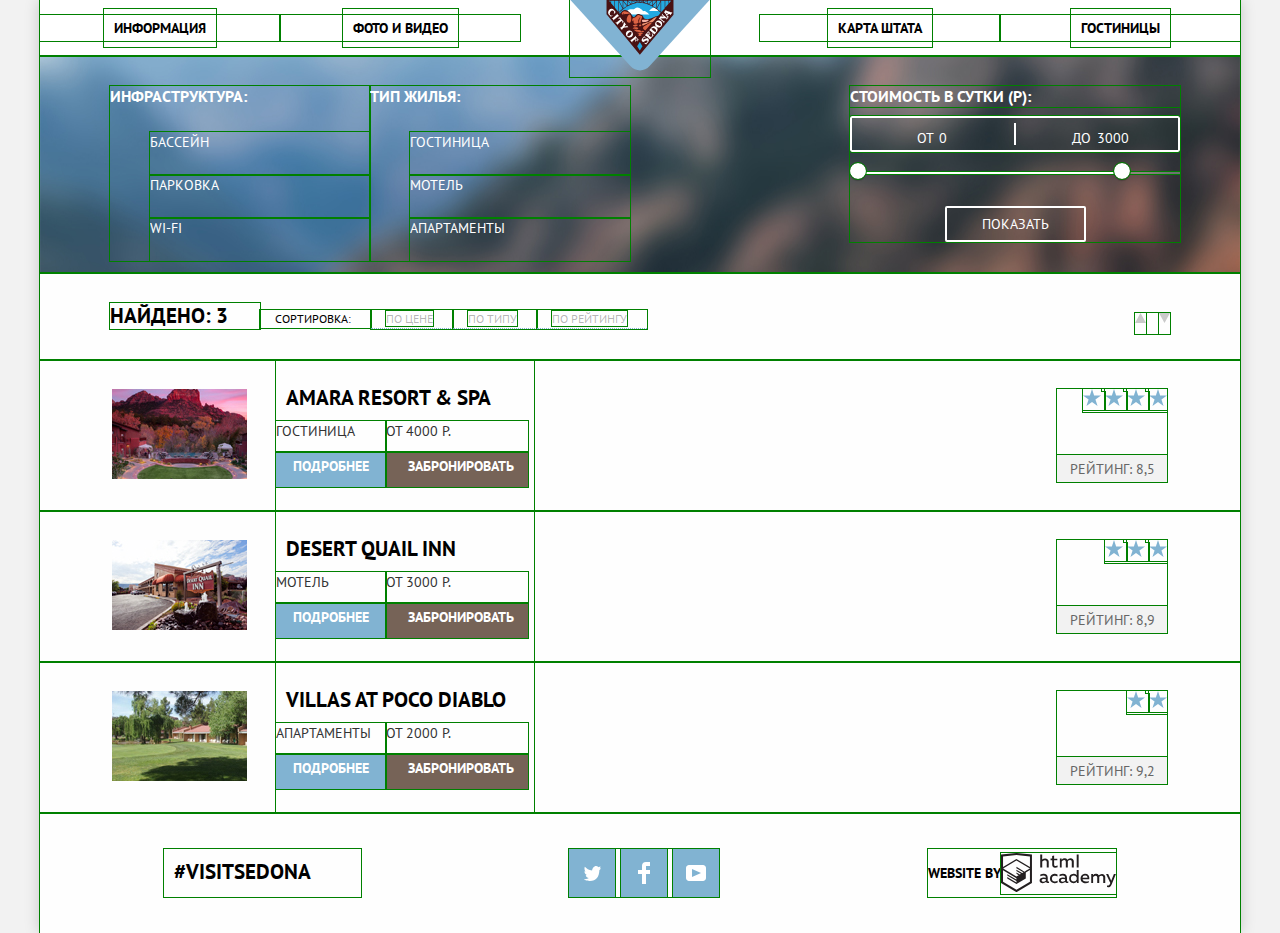
==== commit 90988e69: "Почти полностью закончила сетки на главной и внутренней страницах, добавила стрелки сортировки и зве" ====
--- a/hotels.html
+++ b/hotels.html
@@ -26,12 +26,12 @@
 
       <main class="container">
         <h2 class="visually-hidden">Поиск гостиницы в Седоне</h2>
-
+        
         <section class="main-search-form">
           <h3 class="visually-hidden">Форма поиска гостиницы</h3>
-
           <form class="filter" method="get" action="https://echo.htmlacademy.ru">
-            <fieldset>
+            <div class="flex-wrap">
+            <div class="filter-block">
               <legend>Инфраструктура:</legend>
                 <ul class="filter-list">
                   <li class="filter-option">
@@ -47,13 +47,14 @@
                       <label for="filter-Wi-Fi">Wi-Fi</label>
                   </li>
                 </ul>
-            </fieldset>
-            <fieldset>
+              </div>
+            <div class="filter-block">
               <legend>Тип жилья:</legend>
                 <ul class="filter-list">
                   <li class="filter-option">
                     <input type="checkbox" class="visually-hidden filter-input filter-input-checkbox" name="hotel" id="filter-hotel" checked>
                     <label for="filter-hotel">Гостиница</label>
+                    <span class="checkbox"></span>
                   </li>
                   <li class="filter-option">
                       <input type="checkbox" class="visually-hidden filter-input filter-input-checkbox" name="motel" id="filter-motel" checked>
@@ -64,7 +65,8 @@
                       <label for="filter-apartments">Апартаменты</label>
                   </li>
                 </ul>
-            </fieldset>
+            </div>
+            </div>
             <div class="filter-range">
                 <div class="filter-range-title">Стоимость в сутки (р):</div>
                 <div class="price-controls">
@@ -81,24 +83,27 @@
                 <button class="btn-transparent" type="submit">Показать</button>
               </div>
           </form>
-
         </section>
 
         <section class="search-result">
           <h3 class="visually-hidden">Результаты поиска</h3>
           <div class="search-result-unit">
-            <div class="search-amount">
-              <p>Найдено:3</p>
-            </div>
-            <div class="search-sorting">
-              <p>Сортировка:</p>
-              <ul class="search-sorting-list"> 
-                <li><a class="price-sorting">По цене</a></li>
-                <li><a class="type-sorting">По типу</a></li>
-                <li><a class="rating-sorting">По рейтингу</a></li>
-                <li><a class="search-sorting-button"><span>Стрелка вверх</span></a></li>
-                <li><a class="search-sorting-button"><span>Стрелка вниз</span></a></li>
-              </ul>
+            <p class="search-amount">Найдено: 3</p>
+            <p class="search-sorting">Сортировка:</p>
+            <ul class="search-sorting-list"> 
+              <li><a class="price-sorting">По цене</a></li>
+              <li><a class="type-sorting">По типу</a></li>
+              <li><a class="rating-sorting">По рейтингу</a></li>
+            </ul>
+            <div class="sorting-scroll">
+              <a href="#" class="sorting-scroll-up">
+                <span class="scroll-up visually-hidden">Стрелка вверх</span>
+                <svg xmlns="http://www.w3.org/2000/svg" width="11" height="10" viewBox="0 0 11 10"><path  d="M5.5 0L0 10h11z" fill="#cacaca"></path></svg>
+              </a>
+              <a href="#" class="sorting-scroll-down">
+                <span class="scroll-down visually-hidden">Стрелка вниз</span>
+                <svg xmlns="http://www.w3.org/2000/svg" width="11" height="10" viewBox="0 0 11 10"><path d="M5.5 10L0 0h11" fill="#cacaca"></path></svg>
+              </a>
             </div>
           </div>
 
@@ -116,10 +121,23 @@
                   <a class="item-reserve">Забронировать</a>
                 </div>
               </div>
-              <ul class="star-list">
-                <li><img src="img/star.svg" width="11" height="10" alt="rating"></li>
-              </ul>
-              <span class="rating-text">Рейтинг: 8,5</span>
+              <div class="star-rating">
+                <div class="star-list-block">
+                  <a class="star-list" href="#">
+                    <svg xmlns="http://www.w3.org/2000/svg" width="18" height="17" viewBox="0 0 18 17"><path fill="#81B3D2" d="M9.002 0l2.126 6.494h6.877l-5.564 4.012L14.566 17l-5.564-4.013L3.438 17l2.126-6.494L0 6.494h6.878z"></path></svg>
+                  </a>
+                  <a class="star-list" href="#">
+                    <svg xmlns="http://www.w3.org/2000/svg" width="18" height="17" viewBox="0 0 18 17"><path fill="#81B3D2" d="M9.002 0l2.126 6.494h6.877l-5.564 4.012L14.566 17l-5.564-4.013L3.438 17l2.126-6.494L0 6.494h6.878z"></path></svg>
+                  </a>
+                  <a class="star-list" href="#">
+                      <svg xmlns="http://www.w3.org/2000/svg" width="18" height="17" viewBox="0 0 18 17"><path fill="#81B3D2" d="M9.002 0l2.126 6.494h6.877l-5.564 4.012L14.566 17l-5.564-4.013L3.438 17l2.126-6.494L0 6.494h6.878z"></path></svg>
+                  </a>
+                  <a class="star-list" href="#">
+                      <svg xmlns="http://www.w3.org/2000/svg" width="18" height="17" viewBox="0 0 18 17"><path fill="#81B3D2" d="M9.002 0l2.126 6.494h6.877l-5.564 4.012L14.566 17l-5.564-4.013L3.438 17l2.126-6.494L0 6.494h6.878z"></path></svg>
+                  </a>
+                </div>
+                <div class="rating-text">Рейтинг: 8,5</div>
+              </div>
             </div>
 
             <div class="result-item">
@@ -135,10 +153,20 @@
                   <a class="item-reserve">Забронировать</a>
                 </div>
               </div>
-              <ul class="star-list">
-                <li><img src="img/star.svg" width="11" height="10" alt="rating"></li>
-              </ul>
-              <span class="rating-text">Рейтинг: 8,9</span>
+              <div class="star-rating">
+                <div class="star-list-block">
+                  <a class="star-list" href="#">
+                    <svg xmlns="http://www.w3.org/2000/svg" width="18" height="17" viewBox="0 0 18 17"><path fill="#81B3D2" d="M9.002 0l2.126 6.494h6.877l-5.564 4.012L14.566 17l-5.564-4.013L3.438 17l2.126-6.494L0 6.494h6.878z"></path></svg>
+                  </a>
+                  <a class="star-list" href="#">
+                    <svg xmlns="http://www.w3.org/2000/svg" width="18" height="17" viewBox="0 0 18 17"><path fill="#81B3D2" d="M9.002 0l2.126 6.494h6.877l-5.564 4.012L14.566 17l-5.564-4.013L3.438 17l2.126-6.494L0 6.494h6.878z"></path></svg>
+                  </a>
+                  <a class="star-list" href="#">
+                      <svg xmlns="http://www.w3.org/2000/svg" width="18" height="17" viewBox="0 0 18 17"><path fill="#81B3D2" d="M9.002 0l2.126 6.494h6.877l-5.564 4.012L14.566 17l-5.564-4.013L3.438 17l2.126-6.494L0 6.494h6.878z"></path></svg>
+                  </a>
+                </div>
+                <div class="rating-text">Рейтинг: 8,9</div>
+              </div>
             </div>
             <div class="result-item">
               <img src="img/villas-at-poco-diablo.jpg" width="135" height="90" alt="Villas at Poco Diablo">
@@ -153,34 +181,50 @@
                   <a class="item-reserve">Забронировать</a>
                 </div>
               </div>
-              <ul class="star-list">
-                <li><img src="img/star.svg" width="11" height="10" alt="rating"></li>
-              </ul>
-              <span class="rating-text">Рейтинг: 9,2</span>
+              <div class="star-rating">
+                <div class="star-list-block">
+                    <a class="star-list" href="#">
+                      <svg xmlns="http://www.w3.org/2000/svg" width="18" height="17" viewBox="0 0 18 17"><path fill="#81B3D2" d="M9.002 0l2.126 6.494h6.877l-5.564 4.012L14.566 17l-5.564-4.013L3.438 17l2.126-6.494L0 6.494h6.878z"></path></svg>
+                    </a>
+                    <a class="star-list" href="#">
+                      <svg xmlns="http://www.w3.org/2000/svg" width="18" height="17" viewBox="0 0 18 17"><path fill="#81B3D2" d="M9.002 0l2.126 6.494h6.877l-5.564 4.012L14.566 17l-5.564-4.013L3.438 17l2.126-6.494L0 6.494h6.878z"></path></svg>
+                    </a>
+                    </a>
+                  </div>
+                <div class="rating-text">Рейтинг: 9,2</div>
+              </div>
             </div>
           </section>
         </section>
       </main>
 
       <footer class="page-footer">
-
       <p class="footer-hashtag">
         #visitsedona
       </p>
       <div class="footer-social">
-        <ul class="footer-social-list">
-          <li><a class="social-button" href="#"><span class="visually-hidden">Твиттер</span></a></li>
-          <li><a class="social-button" href="#"><span class="visually-hidden">Фейсбук</span></a></li>
-          <li><a class="social-button" href="#"><span class="visually-hidden">Ютуб</span></a></li>
-        </ul>
-      </div>
-      <p class="footer-copyright">
-        <b>website by</b>
-        <a class="button" href="https://htmlacademy.ru/">
-          <img src="img/logo-htmlacademy.svg" width="115" height="41" alt="HTML Academy site">
-        </a>
-      </p>
-
+          <ul class="footer-social-list">
+              <li><a class="social-button" href="#"><span class="visually-hidden">Твиттер</span>
+                <svg xmlns="http://www.w3.org/2000/svg" xmlns:xlink="http://www.w3.org/1999/xlink" width="17" height="15" viewBox="0 0 17 15">
+                  <path d="M10.95.144c1.685-.496 2.984.27 3.577 1.179.673-.231 1.331-.481 2.011-.708a2.345 2.345 0 0 1-.857 1.768c.685.17 1.304-.491 1.304-.491-.169 1-1.006 1.788-1.563 2.024-.231 6.75-3.175 11.217-10.077 11.082h-.446c-.41 0-4.164-.46-4.898-1.887 2.271.196 3.893-.422 4.693-1.177-.96-.3-2.679-.477-2.979-2.95.349.106.564.228 1.19.119C1.705 8.247.374 7.53.448 5.33c.285.328 1.067.536 1.34.472C1.085 5.561-.182 2.442.894.85c1.818 1.854 3.735 3.606 7.152 3.773C8.254 2.33 9.183.793 10.95.144z" fill="#ffffff"></path></svg>
+              </a></li>
+              <li><a class="social-button" href="#"><span class="visually-hidden">Фейсбук</span>
+                <svg xmlns="http://www.w3.org/2000/svg" width="12" height="22" viewBox="0 0 12 22">
+                  <path d="M12 4V0H8a4 4 0 0 0-4 4v4H0v4h4v10h4V12h4V8H8V4h4z" fill="#ffffff"></path></svg>
+              </a></li>
+              <li><a class="social-button" href="#"><span class="visually-hidden">Ютуб</span>
+                <svg xmlns="http://www.w3.org/2000/svg" xmlns:xlink="http://www.w3.org/1999/xlink" width="20" height="16" viewBox="0 0 20 16"><path d="M17 0H3C1.35 0 0 1.35 0 3v10c0 1.65 1.35 3 3 3h14c1.65 0 3-1.35 3-3V3c0-1.65-1.35-3-3-3zM6.027 11.998V4.002L15.014 8l-8.987 3.998z" fill="#ffffff"></path></svg>
+              </a></li>
+            </ul>
+          </div>
+          <p class="footer-copyright">
+            <b>website by</b>
+            <a class="button" href="https://htmlacademy.ru/">
+              <span class="visually-hidden">HTML Academy site</span>
+              <svg xmlns="http://www.w3.org/2000/svg" viewBox="0 0 108.08 36.85"><path d="M44.61,26.88a2,2,0,0,0,.55-0.1v1.33a3.25,3.25,0,0,1-1.18.21,1.67,1.67,0,0,1-1.67-1,4.84,4.84,0,0,1-3.14,1.08c-1.51,0-2.91-.83-2.91-2.55,0-2.13,2-2.79,3.71-2.79a11.08,11.08,0,0,1,2.17.25v-0.3c0-1-.76-1.77-2.19-1.77a7.42,7.42,0,0,0-3,.64v-1.7a10.21,10.21,0,0,1,3.19-.55c2.36,0,3.81,1.12,3.81,3.65v3a0.54,0.54,0,0,0,.49.59h0.17Zm-6.44-1.13A1.35,1.35,0,0,0,39.63,27h0.11a3.39,3.39,0,0,0,2.41-1V24.58a9.72,9.72,0,0,0-1.81-.21c-1,0-2.16.33-2.16,1.38h0Zm12.36-6.11a5,5,0,0,1,2.57.64V22a4.08,4.08,0,0,0-2.3-.7,2.75,2.75,0,1,0,0,5.49,5,5,0,0,0,2.43-.64v1.71a6.27,6.27,0,0,1-2.76.57A4.21,4.21,0,0,1,46,24.51q0-.21,0-0.41a4.32,4.32,0,0,1,4.18-4.46h0.38Zm12.17,7.24a2,2,0,0,0,.55-0.1v1.33a3.25,3.25,0,0,1-1.18.21,1.67,1.67,0,0,1-1.67-1,4.84,4.84,0,0,1-3.14,1.08c-1.51,0-2.91-.83-2.91-2.55,0-2.13,2-2.79,3.71-2.79a11.08,11.08,0,0,1,2.17.25v-0.3c0-1-.76-1.77-2.19-1.77a7.42,7.42,0,0,0-3,.64v-1.7a10.21,10.21,0,0,1,3.19-.55c2.36,0,3.81,1.12,3.81,3.65v3a0.54,0.54,0,0,0,.49.59h0.17Zm-6.44-1.13A1.35,1.35,0,0,0,57.73,27h0.11a3.39,3.39,0,0,0,2.41-1V24.58a9.72,9.72,0,0,0-1.81-.21c-1.06,0-2.16.33-2.16,1.38h0ZM73,16V28.2H71.35V26.88a3.88,3.88,0,0,1-3.19,1.54,4.4,4.4,0,0,1,0-8.78,3.81,3.81,0,0,1,3,1.3V16H73Zm-4.53,5.22a2.76,2.76,0,1,0,0,5.52A2.86,2.86,0,0,0,71.15,25V23A2.91,2.91,0,0,0,68.49,21.27ZM79,19.64c3.31,0,4.46,2.68,3.92,5.09H76.7c0.21,1.5,1.67,2.11,3.19,2.11a6.11,6.11,0,0,0,2.64-.59v1.6a7.14,7.14,0,0,1-3,.57C77,28.42,74.78,27,74.78,24a4.18,4.18,0,0,1,4-4.39H79Zm0.09,1.54a2.28,2.28,0,0,0-2.44,2.1v0.06H81.3A2,2,0,0,0,79.13,21.18Zm5.73,7V19.87h1.65v1a3.81,3.81,0,0,1,2.78-1.27A2.86,2.86,0,0,1,91.89,21a4.12,4.12,0,0,1,2.91-1.33A3.06,3.06,0,0,1,98,23V28.2h-1.9V23.05a1.59,1.59,0,0,0-1.42-1.75H94.42a2.8,2.8,0,0,0-2.07,1.12V28.2h-1.9V23.05A1.59,1.59,0,0,0,89,21.31H88.8a3,3,0,0,0-2.21,1.29v5.63H84.86Zm21.31-8.33h1.9l-3.91,9.46c-0.9,2.17-2.09,2.86-3.35,2.86a4.76,4.76,0,0,1-1.1-.14V30.46a2.86,2.86,0,0,0,.85.12c0.9,0,1.58-.64,2.07-1.9l0.17-.42-4-8.4h2l2.86,6.29ZM38.73,1.46V6.22a3.81,3.81,0,0,1,2.7-1.14,3.25,3.25,0,0,1,3.44,3.4v5.15H43V8.72a1.81,1.81,0,0,0-1.61-2h-0.3a2.93,2.93,0,0,0-2.32,1.39v5.52h-1.9V1.46h1.9ZM49.94,2.31v3h3V6.91h-3v3.81c0,1.1.5,1.46,1.58,1.46a4.49,4.49,0,0,0,1.69-.33v1.6A6.8,6.8,0,0,1,51,13.8a2.55,2.55,0,0,1-2.86-2.74V6.89H46.58V5.26h1.5V2.74Zm5.4,11.31V5.28H57v1A3.81,3.81,0,0,1,59.77,5a2.86,2.86,0,0,1,2.6,1.33A4.12,4.12,0,0,1,65.28,5,3.06,3.06,0,0,1,68.44,8.4v5.21h-1.9V8.46a1.59,1.59,0,0,0-1.42-1.75H64.89a2.8,2.8,0,0,0-2.07,1.12v5.78h-1.9V8.46A1.59,1.59,0,0,0,59.5,6.71H59.27A3,3,0,0,0,57.06,8v5.63H55.34ZM71.17,1.45H73V13.6H71.17V1.45ZM14.71,0H14.55L0,1.54V28.21l14.55,8.66,14.55-8.66V1.54Zm12.5,27.1L14.55,34.64,1.9,27.12V16.18l12.59,7.5V25L5.86,19.9v1.31l8.68,5.21v1.39L5.87,22.65V24l8.68,5.21,8.75-5.24V18.31L27.2,16V27.12Zm0-12.53-3.48,2-1.6,1L14.51,13v1.31L21,18.23H21l-0.14.09-1,.54-5.37-3.2V17l4.24,2.52-1,.67-3.2-1.9v1.31l2.1,1.24L14.5,22.1,2,14.65,14.51,7.11Zm0-1.32L14.49,5.76,1.91,13.25v-10L14.56,1.92,27.21,3.25v10h0Z" transform="translate(0 -0.02)" fill="#231f20"></path></svg>
+            </a>
+          </p>
+        </footer>
       </footer>
     </div>
 	</body>
--- a/css/style.css
+++ b/css/style.css
@@ -114,7 +114,7 @@
     flex-direction: column;
     justify-content: center;
     height: 216px;
-    width: ;
+    width: 570px;;
     padding: 60px 40px 60px 40px;
     margin: auto 310px;
 }
@@ -165,6 +165,7 @@
     height: 256px;
 
 }
+
 .first-reason-text h3,
 .second-reason-text h3 {
     font-size: 21px;
@@ -197,8 +198,9 @@
 
 .offers-item {
     text-align: center;
-    padding: 50px;
+    padding: 60px;
     padding-top: 140px;
+    width: 400px;
 }
 
 .offers-item h3{
@@ -389,8 +391,7 @@
     z-index: 30;
     bottom: 0;
     min-width: 1200px;
-    padding: 36px 100px;
-    box-sizing: border-box;
+    padding: 36px 20px;
 }
 
 .footer-hashtag {
@@ -398,7 +399,7 @@
     line-height: 26px;
     font-weight: 700;
     color: #000000;
-    padding: 0;
+    padding: 10px 50px 0px 10px;
     margin: 0;
 }
 
@@ -459,15 +460,10 @@
     align-items: center;
     flex-wrap: wrap;
     margin: 0;
-}
-
-
-
-
-
-
-/*стилизация внутренней страницы*/
-
+    padding: 0;
+}
+
+/*внутренняя страница*/
 
 .inner-page {
     font-size: 14px;
@@ -486,79 +482,85 @@
 }
 
 .filter {
-   background-color: #81b3d3;
-   background-image: url("../img/background-hotel.jpg");
-   background-repeat: no-repeat;
-   background-position: 50% 15%;
-       height: 217px;
-    display: flex;
-    justify-content: space-around;
-    padding-top: 30px;
+    background-color: #81b3d3;
+    background-image: url("../img/background-hotel.jpg");
+    background-repeat: no-repeat;
+    background-position: 50% 15%;
+    min-height: 217px;
+    display: flex;
+    justify-content: space-between;
+    align-items: flex-start;
+    flex-wrap: wrap;
     box-sizing: border-box;
-}
-
-.filter fieldset {
+    padding: 30px 60px 0px 70px;
+}
+
+.filter-block {
     border: none;
     padding: 0;
     margin: 0;
+}
+
+.flex-wrap {
+    display: flex;
+    justify-content: space-between;
+    box-sizing: border-box;
 }
 
 .filter-list,
 .filter-option {
     list-style: none;
+    margin: 0;
+    padding: 0;
+}
+
+.filter-option {
+    width: 220px;
+    height: 43px;
 }
 
 .filter legend {
     font-size: 16px;
     font-weight: 700;
     color: #ffffff;
-    text-align: center;
+    text-align: start;
+    width: 120px;
+    margin-bottom: 25px;
 }
 
 .filter-option label {
     color: #ffffff;
-    text-align: center;
+    text-align: start;
 }
 
 .filter-list {
-    text-align: center;
-    padding-left: 0;
-    margin: 0;
-}
-
-.filter-button-hotels {
-    font: inherit;
-    font-size: 14px;
-    line-height: 21px;
-    font-weight: 400;
-    color: #ffffff;
-    text-align: center;
-    vertical-align: middle;
-    text-transform: uppercase;
-    background: transparent;
-    border: 2px solid #ffffff;
-    border-radius: 2px;
-}
-
-.filter-button-hotels:hover,
-.filter-button-hotels:focus {
-    background-color: #ffffff;
-    color: #000000;
-}
-
-.search-amount p {
+    display: block;
+    padding: 0;
+    margin: 0;
+    margin-left: 40px;
+}
+
+.search-result-unit {
+    padding: 9px 70px;
+    min-height: 87px;
+    display: flex;
+    justify-content: flex-start;
+    align-items: baseline;
+    flex-wrap: wrap;
+}
+
+.search-amount {
     font-size: 21px;
     line-height: 26px;
     font-weight: 700;
-}
-
-.search-amount {
     width: 150px;
 }
 
-.search-sorting p {
+.search-sorting {
     font-size: 12px;
     line-height: 18px;
+    padding-left: 15px;
+    padding-right: 20px;
 }
 
 .search-sorting-list {
@@ -574,6 +576,8 @@
     line-height: 18px;
     color: rgba(0, 0, 0, 0.3);
     border-bottom: 1px #81b3d2 dotted;
+    padding-left: 15px;
+    padding-right: 20px;
 }
 
 .search-sorting-list li:active {
@@ -590,6 +594,24 @@
     color: #81b3d2;
 }
 
+.sorting-scroll {
+    font-size: 0;
+    margin-left: auto;
+    display: flex;
+    width: 35px;
+    justify-content: space-between;
+}
+
+.sorting-scroll-up:hover path,
+.sorting-scroll-down:hover path {
+    fill:#231f20;
+}
+
+.sorting-scroll-up:focus path,
+.sorting-scroll-down:focus path {
+    fill:#81b3d2;
+}
+
 .search-result-item h4 {
     font-size: 21px;
     line-height: 26px;
@@ -613,6 +635,7 @@
     color: #ffffff;
     background-color: #81b3d2;
 }
+
 .item-more:hover {
     background-color: #669ec0;
 }
@@ -638,10 +661,15 @@
 .rating-text {
     color: #666666;
     background-color: #f2f2f2;
+    width: 110px;
+    height: 27px;
+    text-align: center;
+    padding: 4px 12px;
 }
 
 .result-item {
     display: flex;
+    justify-content: flex-start;
     height: 151px;
 }
 
@@ -650,66 +678,64 @@
     margin-left: 43px;
 }
 
-.text-info {
-    display: flex;
-    justify-content: space-between;    
-}
-
-.intent-item {
-    display: flex;
-    justify-content: space-between;
-}
-
 .information {
     width: 258px;
 }
 
-.star-list {
-    margin-left: auto;
+.star-rating {
+    margin: 29px 73px 29px auto;
+    display: flex;
+    flex-direction: column;
+    justify-content: space-between;
+    align-items: flex-end;
 }
 
 .item-more {
     height: 27px;
     width: 110px;
+    padding: 4px 17px;
 }
 
 .item-reserve {
     height: 27px;
     width: 142px;
     text-align: center;
+    padding: 4px 17px;
 }
 
 .information h4 {
     margin-top: 15px;
     margin-bottom: 0;
     padding: 10px;
-    
+}
+
+.text-info,
+.intent-item {
+    display: table-row;
+}
+
+.text-info p,
+.intent-item a {
+    display: table-cell;
+    padding-bottom: 10px;
+    padding-right: 10px;
 }
 
 .page-footer {
-    height: 121px;
-    display: flex;
-    justify-content: space-between;
-    padding: 20px;
-}
-
-
+    display: flex;
+    justify-content: space-around;
+    text-align: center;
+    min-height: 120px;
+    min-width: 1200px;
+    padding: 36px 20px;
+}
 
 div, section, a, ul, li, p, footer, header, main, fieldset {
     outline: 1px solid green;
     box-sizing: border-box;
 }  
 
-
-
-
-
-
-
-
-
-
-
+/*сложный фильтр*/
 
 .filter-range {
 width: 330px;
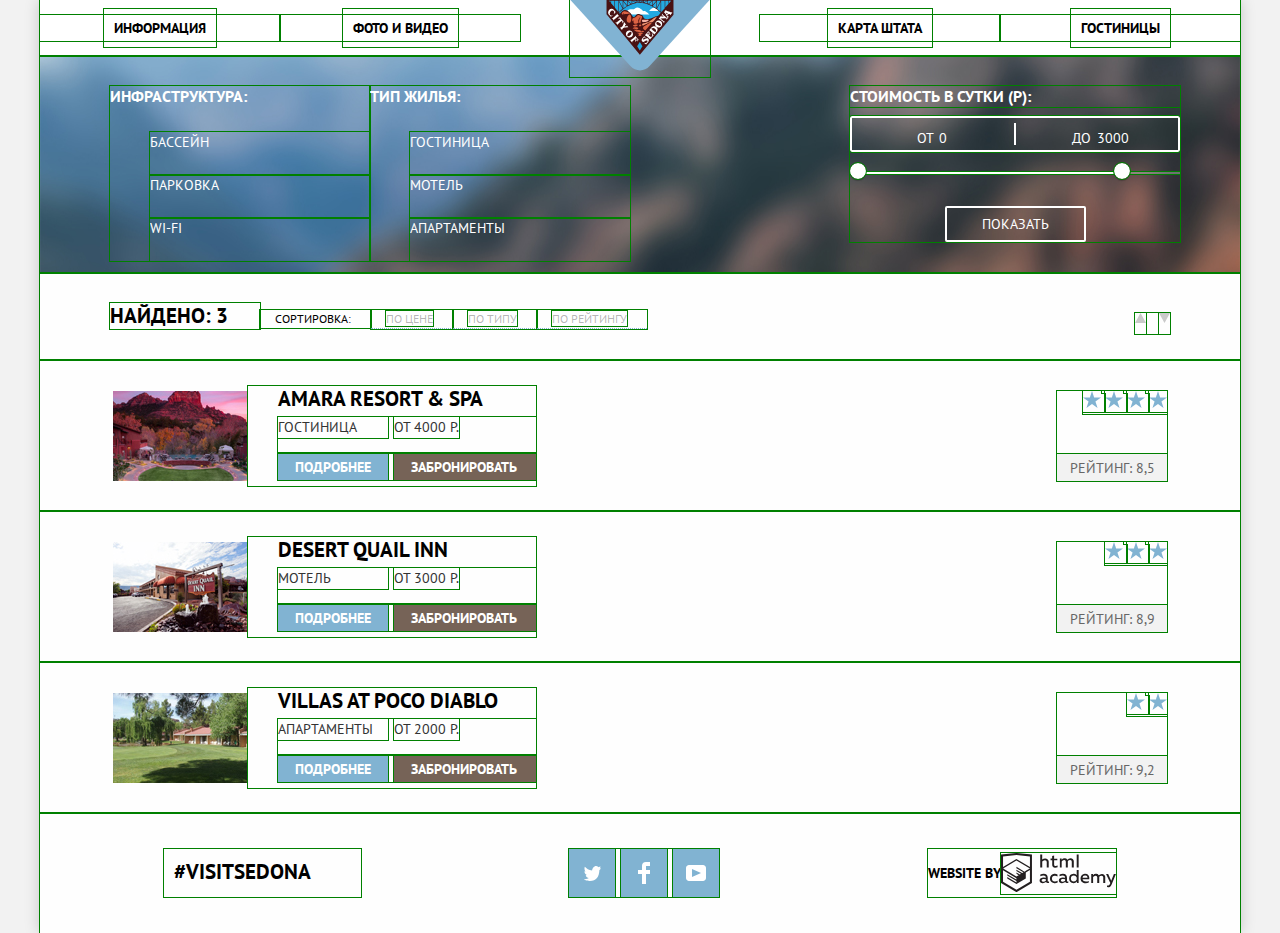
==== commit acfa692f: "Переопределила по-правильному отступы в карточках гостиниц, назначила дополнительные классы каждому " ====
--- a/hotels.html
+++ b/hotels.html
@@ -26,7 +26,7 @@
 
       <main class="container">
         <h2 class="visually-hidden">Поиск гостиницы в Седоне</h2>
-        
+
         <section class="main-search-form">
           <h3 class="visually-hidden">Форма поиска гостиницы</h3>
           <form class="filter" method="get" action="https://echo.htmlacademy.ru">
@@ -113,8 +113,8 @@
               <div class="information">
                 <h4>Amara Resort & Spa</h4>
                 <div class="text-info">
-                  <p>Гостиница</p>
-                  <p>От 4000 Р.</p>
+                  <p class="hotel-types">Гостиница</p>
+                  <p class="hotel-price">От 4000 Р.</p>
                 </div>
                 <div class="intent-item">
                   <a class="item-more">Подробнее</a>
@@ -145,8 +145,8 @@
               <div class="information">
                 <h4>Desert Quail Inn</h4>
                 <div class="text-info">
-                  <p>Мотель</p>
-                  <p>От 3000 Р.</p>
+                  <p class="hotel-types">Мотель</p>
+                  <p class="hotel-price">От 3000 Р.</p>
                 </div>
                 <div class="intent-item">
                   <a class="item-more">Подробнее</a>
@@ -173,8 +173,8 @@
               <div class="information">
                 <h4>Villas at Poco Diablo</h4>
                 <div class="text-info">
-                  <p>Апартаменты</p>
-                  <p>От 2000 Р.</p>
+                  <p class="hotel-types">Апартаменты</p>
+                  <p class="hotel-price">От 2000 Р.</p>
                 </div>
                 <div class="intent-item">
                   <a class="item-more">Подробнее</a>
--- a/css/style.css
+++ b/css/style.css
@@ -192,7 +192,6 @@
     padding: 0;
     margin: 0;
     display: flex;
-    width: 1200px;
     justify-content: center;
 }
 
@@ -390,8 +389,8 @@
     position: absolute;
     z-index: 30;
     bottom: 0;
-    min-width: 1200px;
     padding: 36px 20px;
+    width: 1200px;
 }
 
 .footer-hashtag {
@@ -612,28 +611,58 @@
     fill:#81b3d2;
 }
 
-.search-result-item h4 {
+
+
+
+
+.information h4 {
     font-size: 21px;
     line-height: 26px;
     font-weight: 700;
-}
-
-.search-result-item h4:hover {
+    margin: 0;
+    margin-bottom: 5px;
+}
+
+.information h4:hover {
     color: #81b3d2;
 }
 
-.search-result-item h4:focus {
+.information h4:focus {
     color: rgba(0, 0, 0, 0.3);
 }
 
-.search-result-item p {
+.text-info,
+.intent-item {
+    display: flex;
+    justify-content: flex-start;
+}
+
+.hotel-types,
+.hotel-price {
     color: #333333;
+    margin-top: 0;
+    margin-bottom: 15px;
+}
+
+.hotel-types {
+    min-width: 110px;
+    margin-right: 6px;
+}
+
+.item-more,
+.item-reserve {
+    display: block;
 }
 
 .item-more {
     font-weight: 700;
     color: #ffffff;
     background-color: #81b3d2;
+    height: 27px;
+    width: 110px;
+    padding: 4px 17px;
+    margin-right: 6px;
+    box-sizing: border-box;
 }
 
 .item-more:hover {
@@ -648,6 +677,9 @@
     font-weight: 700;
     color: #ffffff;
     background-color: #766357;
+    height: 27px;
+    width: 142px;
+    padding: 4px 17px;
 }
 
 .item-reserve:hover {
@@ -656,6 +688,29 @@
 
 .item-reserve:focus {
     background-color: #503e33;
+}
+
+.result-item {
+    display: flex;
+    justify-content: space-between;
+    align-items: center;
+    min-height: 151px;
+    padding: 20px 73px;
+}
+
+.information {
+    padding-left: 30px;
+    min-width: 270px;
+    min-height: 100px;
+}
+
+.star-rating {
+    display: flex;
+    flex-direction: column;
+    justify-content: space-between;
+    align-items: flex-end;
+    height: 90px;
+    margin-left: auto;
 }
 
 .rating-text {
@@ -667,66 +722,16 @@
     padding: 4px 12px;
 }
 
-.result-item {
-    display: flex;
-    justify-content: flex-start;
-    height: 151px;
-}
-
-.result-item img {
-    padding: 29px;
-    margin-left: 43px;
-}
-
-.information {
-    width: 258px;
-}
-
-.star-rating {
-    margin: 29px 73px 29px auto;
-    display: flex;
-    flex-direction: column;
-    justify-content: space-between;
-    align-items: flex-end;
-}
-
-.item-more {
-    height: 27px;
-    width: 110px;
-    padding: 4px 17px;
-}
-
-.item-reserve {
-    height: 27px;
-    width: 142px;
-    text-align: center;
-    padding: 4px 17px;
-}
-
-.information h4 {
-    margin-top: 15px;
-    margin-bottom: 0;
-    padding: 10px;
-}
-
-.text-info,
-.intent-item {
-    display: table-row;
-}
-
-.text-info p,
-.intent-item a {
-    display: table-cell;
-    padding-bottom: 10px;
-    padding-right: 10px;
-}
+
+
+
+
 
 .page-footer {
     display: flex;
     justify-content: space-around;
     text-align: center;
     min-height: 120px;
-    min-width: 1200px;
     padding: 36px 20px;
 }
 
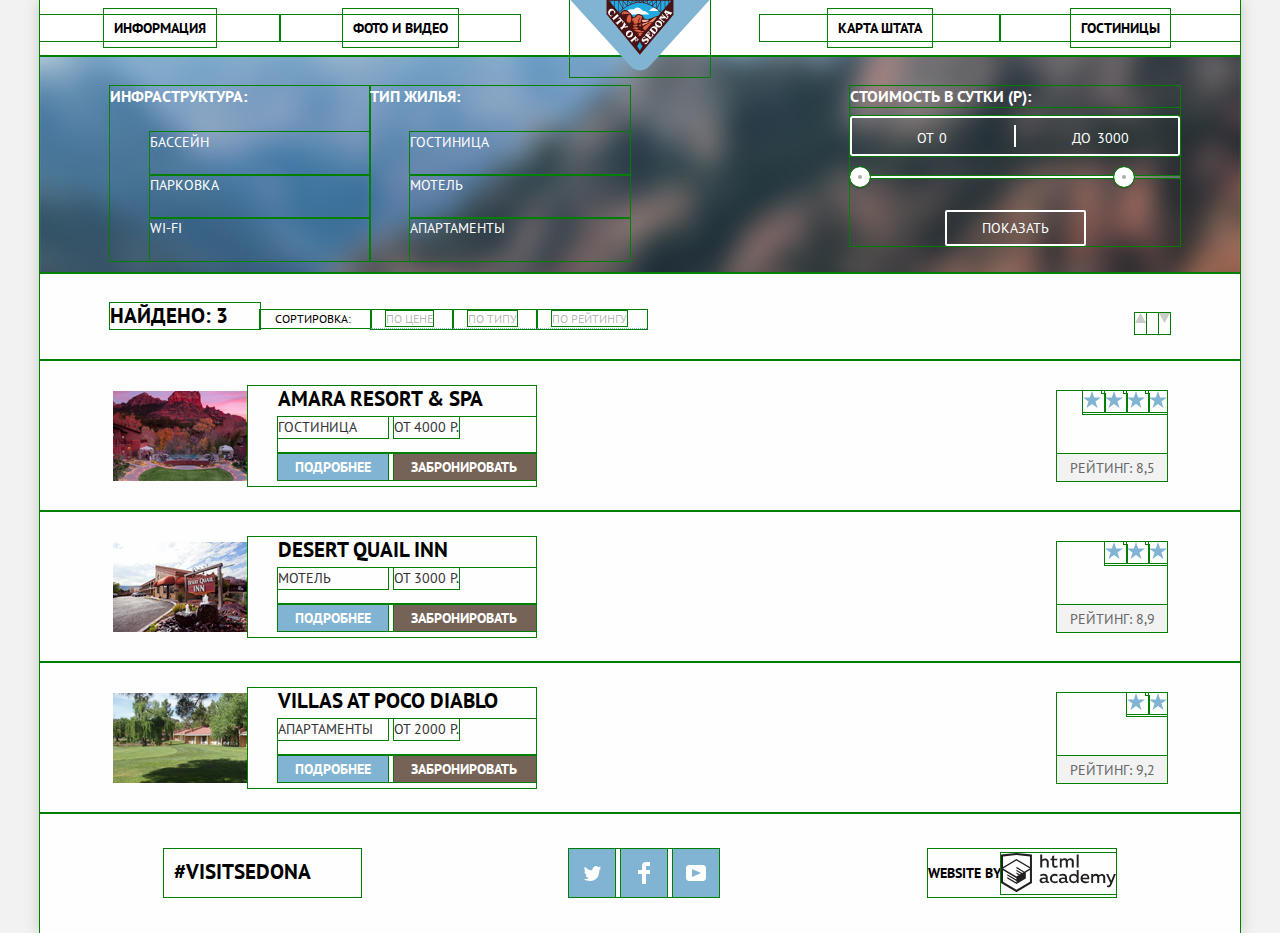
==== commit 2452f1fa: "Добавила иконку календаря в форму" ====
--- a/hotels.html
+++ b/hotels.html
@@ -54,7 +54,7 @@
                   <li class="filter-option">
                     <input type="checkbox" class="visually-hidden filter-input filter-input-checkbox" name="hotel" id="filter-hotel" checked>
                     <label for="filter-hotel">Гостиница</label>
-                    <span class="checkbox"></span>
+                    <!-- <span class="checkbox"></span> -->
                   </li>
                   <li class="filter-option">
                       <input type="checkbox" class="visually-hidden filter-input filter-input-checkbox" name="motel" id="filter-motel" checked>
--- a/css/style.css
+++ b/css/style.css
@@ -15,6 +15,14 @@
     text-decoration: none;
 }
 
+html { 
+    box-sizing: border-box; 
+}
+
+*, *::before, *::after { 
+    box-sizing: inherit; 
+}
+
 .visually-hidden:not(:focus):not(:active),
 input[type="checkbox"].visually-hidden,
 input[type="radio"].visually-hidden {
@@ -88,7 +96,7 @@
     color: #81b3d2;
 }
 
-.site-navigation a:active {
+.active {
     color: #766357;
 }
 
@@ -239,6 +247,9 @@
     justify-content: space-around;
     align-items: center;
     min-height: 255px;
+    padding-top: 45px;
+    padding-bottom: 45px;
+
 }
 
 .small-reason-block h3 {
@@ -247,7 +258,8 @@
     font-weight: 700;
     color: #000000; 
     width: 150px;
-    padding-left: 55px;
+    margin: 0 auto;
+    margin-bottom: 25px;
 }
 
 .features-min-decorate span,
@@ -255,11 +267,16 @@
     font-size: 14px;
     line-height: 21px;
     color: #333333;
+    
+}
+
+.features-min-decorate p {
+    margin: 0;
+    margin-top: 20px;
 }
 
 .small-reason-block {
     width: 270px;
-    padding-bottom: 20px;
 }
 
 .attract-end {
@@ -306,13 +323,12 @@
     align-items: center;
     justify-content: space-between;
     padding: 55px;
-    margin: auto;
     width: 568px;
     height: 395px;
+    left: 316px;
     box-sizing: border-box;
+    background-color: #ffffff;
     position: absolute;
-    background-color: #ffffff;
-    left: 316px;
 }
 
 .search-form input,
@@ -320,6 +336,42 @@
     font: inherit;
     font-weight: 700;
     border: none;
+    text-transform: uppercase;
+    box-sizing: border-box;
+}
+
+.date-search-form input {
+    width: 346px;
+    padding: 8px 13px;
+    padding-right: 38px;
+}
+
+.date-search-form {
+    position: relative;
+}
+
+.date-of-arrival,
+.date-of-departure {
+    min-width: 95px;
+    padding-right: 15px; 
+}
+
+.calendar-icon {
+    position: absolute;
+    font: inherit;
+    background: transparent;
+    border: none;
+    padding: 0;
+    top: 8px;
+    right: 8px;
+}
+
+.calendar-icon:hover path {
+    fill: #000000;
+}
+
+.calendar-icon:focus path {
+    fill: #81b3d2;
 }
 
 .date-search-form input,
@@ -340,6 +392,8 @@
 
 .number-search-wrapper {
     display: flex;
+    justify-content: space-between;
+    width: 458px;
 }
 
 .filter-button {
@@ -722,11 +776,6 @@
     padding: 4px 12px;
 }
 
-
-
-
-
-
 .page-footer {
     display: flex;
     justify-content: space-around;
@@ -735,17 +784,13 @@
     padding: 36px 20px;
 }
 
-div, section, a, ul, li, p, footer, header, main, fieldset {
-    outline: 1px solid green;
-    box-sizing: border-box;
-}  
-
 /*сложный фильтр*/
 
 .filter-range {
 width: 330px;
 color: #ffffff;
 text-transform: uppercase;
+box-sizing: content-box;
 }
 
 .filter-range-title {
@@ -855,4 +900,11 @@
 .btn-transparent:hover {
 color: #000000;
 background: #ffffff;
+}
+
+
+
+
+div, section, a, ul, li, p, footer, header, main, fieldset {
+    outline: 1px solid green;
 }